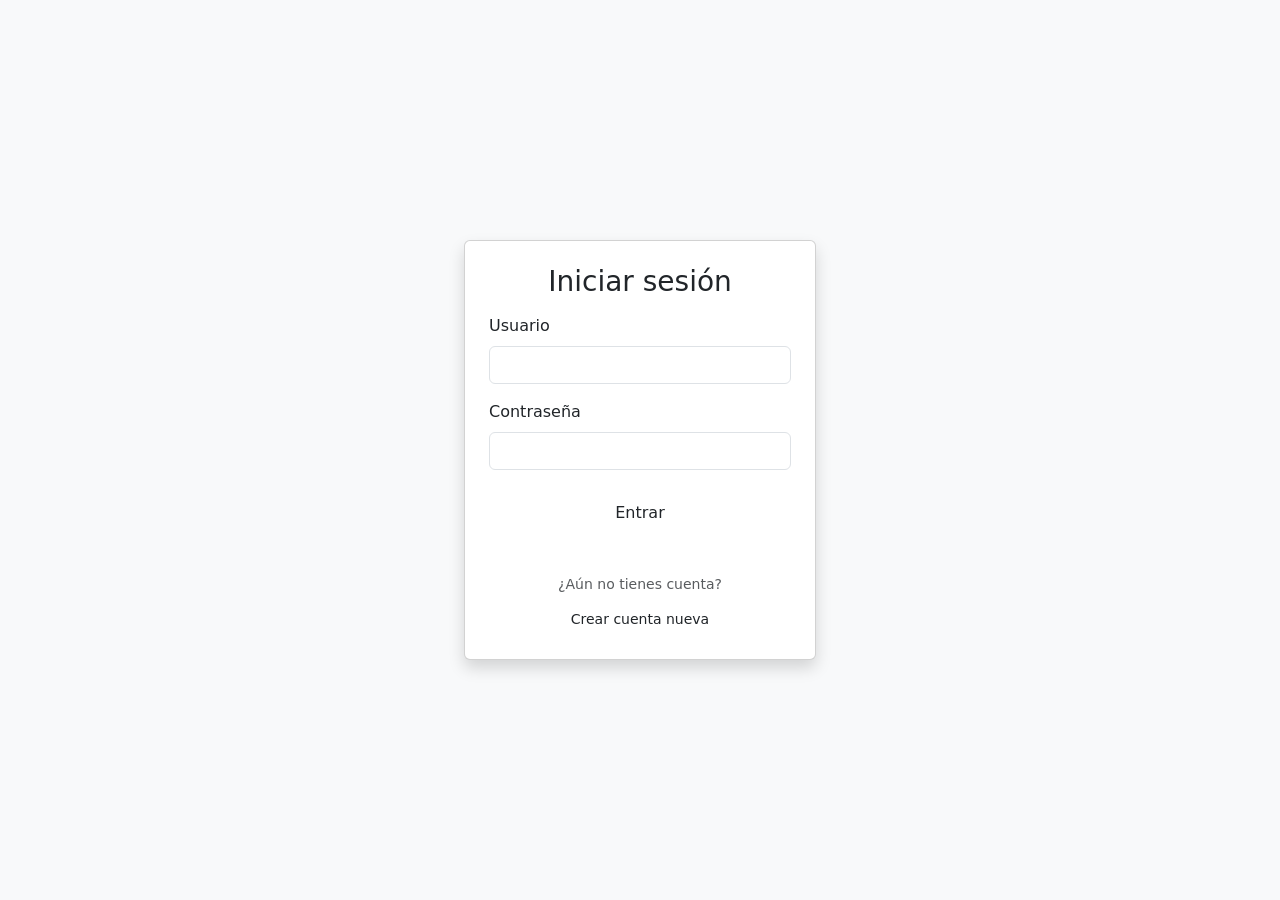
==== public/index.html @ 2edcf1a7 "Proyecto de fin de grado" ====
<!DOCTYPE html>
<html lang="es">
<head>
  <meta charset="UTF-8" />
  <meta name="viewport" content="width=device-width, initial-scale=1.0" />
  <title>Adopta 🐾 | Encuentra tu compañero ideal</title>
  <link href="https://cdn.jsdelivr.net/npm/bootstrap@5.3.2/dist/css/bootstrap.min.css" rel="stylesheet" />
  <link href="https://cdn.jsdelivr.net/npm/bootstrap-icons@1.11.1/font/bootstrap-icons.css" rel="stylesheet" />
  <link rel="stylesheet" href="/adopciones/assets/estilos.css" />
  <link href="https://fonts.googleapis.com/css2?family=Poppins:wght@400;500;600&display=swap" rel="stylesheet" />
</head>

<body>
  <nav class="navbar-adopciones">
    <a class="navbar-brand" href="#">
      <img src="/adopciones/assets/logo.png" alt="Logo" />
      <span>Adopta</span>
    </a>
    <div class="nav-icons">
      <div class="nav-icon-wrapper"
           onclick="window.location.href='favoritos.html'" title="Favoritos">
        <i class="bi bi-heart-fill nav-item-icon"></i>
      </div>
      <div class="nav-icon-wrapper"
           onclick="window.location.href='mensajes.html'" title="Buzón">
        <i class="bi bi-envelope-fill nav-item-icon"></i>
        <span class="badge-mensajes d-none" id="badgeMensajes"></span>
      </div>
      <span id="nombreUsuario" class="navbar-usuario"
            onclick="window.location.href='perfil.html'" title="Ver mi perfil">Usuario</span>
      <button class="btn btn-publicar"
              onclick="window.open('publicar.html','_blank')">+ Publicar</button>
    </div>
  </nav>

  <main class="container my-5">

    <!-- BUSCADOR -->
    <section class="buscador-section text-center mb-5">
      <h3 class="titulo-principal mb-4">Encuentra tu compañero ideal 🐶💙</h3>

      <div class="row justify-content-center g-3 mb-3">
        <div class="col-sm-12 col-md-7">
          <div class="input-group">
            <input type="text" id="inputBusqueda" class="form-control"
                   placeholder="Buscar por nombre, raza, descripción...">
            <button class="btn btn-principal" id="btnBuscar">
              <i class="bi bi-search"></i> Buscar
            </button>
          </div>
        </div>
      </div>

      <div class="row justify-content-center g-2 filtros-container mb-2">
        <div class="col-10 col-md-2">
          <select class="form-select" id="filtroEspecie" autocomplete="off">
            <option value="">Especie</option>
            <option>Perro</option><option>Gato</option>
            <option>Ave</option><option>Reptil</option>
          </select>
        </div>
        <div class="col-10 col-md-2">
          <select class="form-select" id="filtroSexo" autocomplete="off">
            <option value="">Sexo</option>
            <option>Macho</option><option>Hembra</option>
          </select>
        </div>
        <div class="col-10 col-md-2">
          <select class="form-select" id="filtroEstado" autocomplete="off">
            <option value="">Estado</option>
            <option>En adopción</option>
            <option>Perdido</option>
            <option>Abandonado</option>
          </select>
        </div>
      </div>

      <div class="row justify-content-center g-2 filtros-container mb-3">
        <div class="col-10 col-md-3">
          <select class="form-select" id="filtroComunidad" autocomplete="off">
            <option value="">Comunidad Autónoma</option>
            <option>Andalucía</option><option>Aragón</option><option>Asturias</option>
            <option>Baleares</option><option>Canarias</option><option>Cantabria</option>
            <option>Castilla-La Mancha</option><option>Castilla y León</option>
            <option>Cataluña</option><option>Ceuta</option>
            <option>Comunidad de Madrid</option><option>Comunidad Foral de Navarra</option>
            <option>Comunidad Valenciana</option><option>Extremadura</option>
            <option>Galicia</option><option>La Rioja</option>
            <option>Melilla</option><option>País Vasco</option>
            <option>Región de Murcia</option>
          </select>
        </div>
        <div class="col-10 col-md-3">
          <select class="form-select" id="filtroProvincia" disabled autocomplete="off">
            <option value="">Provincia</option>
          </select>
        </div>
        <div class="col-10 col-md-3">
          <select class="form-select" id="filtroMunicipio" disabled autocomplete="off">
            <option value="">Municipio</option>
          </select>
        </div>
        <div class="col-10 col-md-1 d-grid">
          <button class="btn btn-outline-primary" id="btnFiltrar">Filtrar</button>
        </div>
      </div>
    </section>

    <!-- CARRUSEL ÚLTIMOS PERDIDOS -->
    <section class="carrusel-section">
      <h4 class="carrusel-titulo">
        <i class="bi bi-exclamation-triangle-fill me-2"></i>Últimos perdidos
      </h4>
      <div class="carrusel-outer">
        <div class="carrusel-track" id="carruselTrack"></div>
      </div>
      <div class="carrusel-dots" id="carruselDots"></div>
    </section>

    <!-- PUBLICACIONES -->
    <section class="publicaciones-section mt-4">
      <h4 class="titulo-principal mb-4 text-center">🐾 Recomendaciones de adopción</h4>
      <div class="row g-4" id="contenedorPublicaciones">
        <p class="text-center text-muted">Cargando publicaciones...</p>
      </div>
    </section>

  </main>

  <script src="https://cdn.jsdelivr.net/npm/bootstrap@5.3.2/dist/js/bootstrap.bundle.min.js"></script>
  <script>
    // ============================================================
    // DATOS MAPA
    // ============================================================
    const datosMapa = {
      "Andalucía": {
        "Almería":  ["Almería","Adra","Berja","El Ejido","Huércal-Overa","Níjar","Roquetas de Mar","Vera"],
        "Cádiz":    ["Cádiz","Algeciras","Chiclana de la Frontera","El Puerto de Santa María","Jerez de la Frontera","La Línea de la Concepción","Rota","San Fernando","Sanlúcar de Barrameda"],
        "Córdoba":  ["Córdoba","Baena","Cabra","Lucena","Montilla","Palma del Río","Peñarroya-Pueblonuevo","Pozoblanco","Puente Genil"],
        "Granada":  ["Granada","Almuñécar","Baza","Guadix","Loja","Maracena","Motril","Santa Fe"],
        "Huelva":   ["Huelva","Almonte","Ayamonte","Isla Cristina","Lepe","Moguer","Nerva","Punta Umbría"],
        "Jaén":     ["Jaén","Alcalá la Real","Andújar","Baeza","Linares","Martos","Úbeda","Villacarrillo"],
        "Málaga":   ["Málaga","Antequera","Benalmádena","Estepona","Fuengirola","Marbella","Mijas","Nerja","Ronda","Torremolinos","Vélez-Málaga"],
        "Sevilla":  ["Sevilla","Alcalá de Guadaíra","Carmona","Dos Hermanas","Écija","Lebrija","Morón de la Frontera","Osuna","Utrera","Umbrete","Camas","Tomares","Bormujos","Mairena del Aljarafe"]
      },
      "Aragón":     { "Huesca":["Huesca","Barbastro","Jaca","Monzón","Sabiñánigo","Fraga"],"Teruel":["Teruel","Alcañiz","Andorra","Utrillas","Calamocha"],"Zaragoza":["Zaragoza","Calatayud","Ejea de los Caballeros","Tarazona","Utebo","Cuarte de Huerva"] },
      "Asturias":   { "Asturias":["Oviedo","Gijón","Avilés","Mieres","Langreo","Siero","Castrillón","Corvera de Asturias"] },
      "Baleares":   { "Baleares":["Palma","Ibiza","Manacor","Mahón","Calvià","Llucmajor","Marratxí","Sant Antoni de Portmany"] },
      "Canarias":   { "Las Palmas":["Las Palmas de Gran Canaria","Arrecife","Puerto del Rosario","Telde","Santa Lucía de Tirajana","San Bartolomé de Tirajana"],"Santa Cruz de Tenerife":["Santa Cruz de Tenerife","San Cristóbal de La Laguna","Arona","Adeje","Puerto de la Cruz","La Orotava","Granadilla de Abona"] },
      "Cantabria":  { "Cantabria":["Santander","Torrelavega","Camargo","Castro-Urdiales","Piélagos","El Astillero","Medio Cudeyo"] },
      "Castilla-La Mancha": { "Albacete":["Albacete","Hellín","Almansa","Villarrobledo","La Roda","Caudete"],"Ciudad Real":["Ciudad Real","Alcázar de San Juan","Puertollano","Tomelloso","Valdepeñas","Manzanares"],"Cuenca":["Cuenca","Tarancón","Motilla del Palancar","San Clemente"],"Guadalajara":["Guadalajara","Azuqueca de Henares","Cabanillas del Campo","Alovera"],"Toledo":["Toledo","Talavera de la Reina","Illescas","Consuegra","Ocaña","Seseña"] },
      "Castilla y León": { "Ávila":["Ávila","Arenas de San Pedro","El Barco de Ávila","Arévalo"],"Burgos":["Burgos","Miranda de Ebro","Aranda de Duero","Medina de Pomar"],"León":["León","Ponferrada","San Andrés del Rabanedo","Astorga","La Bañeza"],"Palencia":["Palencia","Aguilar de Campoo","Guardo","Venta de Baños"],"Salamanca":["Salamanca","Béjar","Ciudad Rodrigo","Santa Marta de Tormes"],"Segovia":["Segovia","Cuéllar","El Espinar","San Ildefonso"],"Soria":["Soria","Almazán","El Burgo de Osma","Ágreda"],"Valladolid":["Valladolid","Medina del Campo","Laguna de Duero","Arroyo de la Encomienda"],"Zamora":["Zamora","Benavente","Toro","Puebla de Sanabria"] },
      "Cataluña":   { "Barcelona":["Barcelona","Hospitalet de Llobregat","Badalona","Terrassa","Sabadell","Mataró","Santa Coloma de Gramenet","Cornellà de Llobregat","Sant Boi de Llobregat","Rubí"],"Girona":["Girona","Blanes","Lloret de Mar","Figueres","Olot","Salt"],"Lleida":["Lleida","Balaguer","Cervera","Mollerussa","Tàrrega"],"Tarragona":["Tarragona","Reus","Tortosa","El Vendrell","Cambrils","Salou"] },
      "Ceuta":      { "Ceuta":["Ceuta"] },
      "Comunidad de Madrid": { "Madrid":["Madrid","Móstoles","Alcalá de Henares","Fuenlabrada","Leganés","Getafe","Alcorcón","Torrejón de Ardoz","Parla","Alcobendas","Las Rozas","Pozuelo de Alarcón","Majadahonda","Rivas-Vaciamadrid","Collado Villalba"] },
      "Comunidad Foral de Navarra": { "Navarra":["Pamplona","Tudela","Barañáin","Burlada","Estella","Sarriguren","Zizur Mayor"] },
      "Comunidad Valenciana": { "Alicante":["Alicante","Benidorm","Elche","Torrevieja","Orihuela","Villena","Alcoy","Petrer","San Vicente del Raspeig"],"Castellón":["Castellón de la Plana","Benicàssim","Burriana","Vinaròs","Vila-real","Peñíscola"],"Valencia":["Valencia","Torrent","Gandia","Paterna","Sagunto","Alzira","Mislata","Burjassot","Xirivella"] },
      "Extremadura": { "Badajoz":["Badajoz","Mérida","Don Benito","Almendralejo","Villanueva de la Serena","Zafra"],"Cáceres":["Cáceres","Plasencia","Navalmoral de la Mata","Miajadas","Trujillo"] },
      "Galicia":    { "A Coruña":["A Coruña","Santiago de Compostela","Ferrol","Lugo","Ourense","Pontevedra","Vigo"],"Lugo":["Lugo","Monforte de Lemos","Vilalba","Sarria","Chantada"],"Ourense":["Ourense","Verín","O Barco de Valdeorras","Xinzo de Limia"],"Pontevedra":["Vigo","Pontevedra","Vilagarcía de Arousa","Redondela","Cangas","Marín","A Estrada"] },
      "La Rioja":   { "La Rioja":["Logroño","Calahorra","Arnedo","Haro","Nájera","Alfaro"] },
      "Melilla":    { "Melilla":["Melilla"] },
      "País Vasco": { "Álava":["Vitoria-Gasteiz","Amurrio","Llodio","Salvatierra"],"Gipuzkoa":["San Sebastián","Irun","Errenteria","Zarautz","Eibar","Arrasate"],"Bizkaia":["Bilbao","Barakaldo","Getxo","Basauri","Leioa","Santurtzi","Portugalete"] },
      "Región de Murcia": { "Murcia":["Murcia","Cartagena","Lorca","Molina de Segura","Alcantarilla","Mazarrón","San Javier","Torre-Pacheco","Yecla"] }
    };

    // ── Limpiar filtros al cargar ──
    window.addEventListener("load", () => {
      document.getElementById("filtroEspecie").value   = "";
      document.getElementById("filtroSexo").value      = "";
      document.getElementById("filtroEstado").value    = "";
      document.getElementById("filtroComunidad").value = "";
      document.getElementById("filtroProvincia").innerHTML = '<option value="">Provincia</option>';
      document.getElementById("filtroProvincia").disabled  = true;
      document.getElementById("filtroMunicipio").innerHTML = '<option value="">Municipio</option>';
      document.getElementById("filtroMunicipio").disabled  = true;
    });

    // ── Cascada filtros ──
    const filtroComunidad = document.getElementById("filtroComunidad");
    const filtroProvincia = document.getElementById("filtroProvincia");
    const filtroMunicipio = document.getElementById("filtroMunicipio");

    filtroComunidad.addEventListener("change", () => {
      const com = filtroComunidad.value;
      filtroProvincia.innerHTML = '<option value="">Provincia</option>';
      filtroMunicipio.innerHTML = '<option value="">Municipio</option>';
      filtroProvincia.disabled = !com;
      filtroMunicipio.disabled = true;
      if (com) Object.keys(datosMapa[com] || {}).forEach(p => {
        const o = document.createElement("option"); o.value = p; o.textContent = p;
        filtroProvincia.appendChild(o);
      });
    });

    filtroProvincia.addEventListener("change", () => {
      const com = filtroComunidad.value, prov = filtroProvincia.value;
      filtroMunicipio.innerHTML = '<option value="">Municipio</option>';
      filtroMunicipio.disabled = !prov;
      if (prov) (datosMapa[com]?.[prov] || []).forEach(m => {
        const o = document.createElement("option"); o.value = m; o.textContent = m;
        filtroMunicipio.appendChild(o);
      });
    });

    // ── Utilidades ──
    function formatFecha(f) {
      if (!f) return "";
      const partes = String(f).slice(0, 10).split("-");
      if (partes.length !== 3) return f;
      const [y, mes, d] = partes;
      return `${d}/${mes}/${y.slice(2)}`;
    }

    function badgeColor(e) {
      if (e === "En adopción") return "bg-success";
      if (e === "Perdido")     return "bg-warning text-dark";
      if (e === "Abandonado")  return "bg-danger";
      if (e === "Adoptado")    return "bg-info text-dark";
      return "bg-secondary";
    }

    // ── Cargar usuario ──
    async function cargarUsuario() {
      try {
        const res  = await fetch("/adopciones/php/index.php");
        if (!res.ok) throw new Error();
        const data = await res.json();
        document.getElementById("nombreUsuario").textContent = data.usuario;
      } catch {
        window.location.href = "login.html";
      }
    }

    // ── Badge mensajes no leídos ──
    async function cargarBadgeMensajes() {
      try {
        const res   = await fetch("/adopciones/php/contarMensajesNoLeidos.php");
        const data  = await res.json();
        const badge = document.getElementById("badgeMensajes");
        if (badge && data.noLeidos > 0) {
          badge.textContent = data.noLeidos > 9 ? "9+" : data.noLeidos;
          badge.classList.remove("d-none");
        } else if (badge) {
          badge.classList.add("d-none");
        }
      } catch { /* silencioso */ }
    }

    // ── Obtener mascotas ──
    async function obtenerMascotas(params = {}) {
      Object.keys(params).forEach(k => { if (!params[k]) delete params[k]; });
      const qs  = new URLSearchParams(params).toString();
      const url = `/adopciones/php/obtenerMascotas.php${qs ? "?" + qs : ""}`;
      try {
        const res      = await fetch(url);
        const mascotas = await res.json();
        if (Array.isArray(mascotas)) mostrarMascotas(mascotas);
        else mostrarError("Error al cargar las publicaciones.");
      } catch {
        mostrarError("No se pudo conectar con el servidor.");
      }
    }

    // ── Dibujar tarjetas ──
    function mostrarMascotas(lista) {
      const cont = document.getElementById("contenedorPublicaciones");
      cont.innerHTML = "";

      if (!lista.length) {
        cont.innerHTML = "<p class='text-center text-muted col-12'>No se encontraron resultados 😿</p>";
        return;
      }

      lista.forEach(m => {
        const nombre  = m.nombreMascota || "Sin nombre";
        const edad    = m.edadMascota ? `${m.edadMascota} año${m.edadMascota == 1 ? "" : "s"}` : "";
        const estado  = m.estadoAdopcionMascota || "";
        const fecha   = formatFecha(m.fechaPublicacionMascota);
        const inicial = (m.nombrePublicador || '?')[0].toUpperCase();

        const avatarPublicador = m.idUsuarioFK1
          ? `<img src="/adopciones/php/verFotoPerfil.php?id=${m.idUsuarioFK1}"
                  onerror="this.outerHTML='<span class=\\'avatar-inicial\\'>${inicial}</span>'"
                  alt="${m.nombrePublicador || ''}" />`
          : `<span class="avatar-inicial">${inicial}</span>`;

        cont.insertAdjacentHTML("beforeend", `
          <div class="col-6 col-md-4 col-lg-3 mascota-card">
            <div class="card border-0 shadow-sm h-100"
                 onclick="window.location.href='mascota.html?id=${m.idMascota}'"
                 style="cursor:pointer;">
              <div class="img-wrapper">
                <img src="/adopciones/php/verImagen.php?id=${m.idMascota}"
                     alt="${nombre}"
                     onerror="this.src='/adopciones/assets/no-imagen.png'">
                ${m.adoptado == 1 ? '<div class="overlay-adoptado"><span>Adoptado</span></div>' : ""}
              </div>
              <div class="card-body d-flex flex-column">
                <h5 class="card-title mb-1">${nombre}</h5>
                <p class="card-text text-muted mb-1 small">
                  ${m.especieMascota || ""} • ${m.sexoMascota || ""} • ${edad}
                </p>
                <p class="text-muted small mb-1">
                  <i class="bi bi-geo-alt-fill text-danger"></i> ${m.lugarMascota || ""}
                </p>
                <p class="text-muted small mb-1">
                  <i class="bi bi-calendar3"></i> ${fecha}
                </p>
                <div class="pub-autor mb-2">
                  ${avatarPublicador}
                  <span>${m.nombrePublicador || ""}</span>
                </div>
                <div class="mt-auto">
                  <span class="badge ${badgeColor(estado)} badge-estado">${estado}</span>
                </div>
              </div>
            </div>
          </div>`);
      });
    }

    function mostrarError(msg) {
      document.getElementById("contenedorPublicaciones").innerHTML =
        `<p class='text-center text-danger col-12'>${msg}</p>`;
    }

    // ── Filtros ──
    function aplicarFiltros() {
      obtenerMascotas({
        busqueda:  document.getElementById("inputBusqueda").value.trim(),
        especie:   document.getElementById("filtroEspecie").value,
        sexo:      document.getElementById("filtroSexo").value,
        estado:    document.getElementById("filtroEstado").value,
        comunidad: filtroComunidad.value,
        provincia: filtroProvincia.value,
        municipio: filtroMunicipio.value
      });
    }

    document.getElementById("btnBuscar").addEventListener("click", aplicarFiltros);
    document.getElementById("btnFiltrar").addEventListener("click", aplicarFiltros);
    document.getElementById("inputBusqueda").addEventListener("keydown", e => {
      if (e.key === "Enter") aplicarFiltros();
    });

    // ============================================================
    // CARRUSEL ÚLTIMOS PERDIDOS
    // ============================================================
    let carruselDatos     = [];
    let carruselPagina    = 0;
    let carruselIntervalo = null;
    const POR_PAGINA      = 3;

    async function cargarPerdidos() {
      try {
        const res   = await fetch("/adopciones/php/obtenerMascotas.php?estado=Perdido");
        const lista = await res.json();
        if (!Array.isArray(lista) || !lista.length) return;
        carruselDatos = lista;
        construirDots();
        mostrarGrupo(0, false);
        carruselIntervalo = setInterval(avanzarCarrusel, 10000);
      } catch { /* silencioso */ }
    }

    function construirDots() {
      const cont   = document.getElementById("carruselDots");
      const grupos = Math.ceil(carruselDatos.length / POR_PAGINA);
      cont.innerHTML = "";
      for (let i = 0; i < grupos; i++) {
        const dot = document.createElement("div");
        dot.className = "carrusel-dot" + (i === 0 ? " activo" : "");
        dot.addEventListener("click", () => {
          clearInterval(carruselIntervalo);
          mostrarGrupo(i, true);
          carruselIntervalo = setInterval(avanzarCarrusel, 10000);
        });
        cont.appendChild(dot);
      }
    }

    function actualizarDots(pagina) {
      document.querySelectorAll(".carrusel-dot").forEach((d, i) => {
        d.classList.toggle("activo", i === pagina);
      });
    }

    function avanzarCarrusel() {
      const grupos    = Math.ceil(carruselDatos.length / POR_PAGINA);
      const siguiente = (carruselPagina + 1) % grupos;
      mostrarGrupo(siguiente, true);
    }

    function mostrarGrupo(pagina, animar) {
      const track  = document.getElementById("carruselTrack");
      const inicio = pagina * POR_PAGINA;
      const grupo  = carruselDatos.slice(inicio, inicio + POR_PAGINA);

      function renderizar() {
        track.innerHTML = "";
        track.classList.remove("animar-entrar", "animar-salir");

        grupo.forEach(m => {
          const nombre  = m.nombreMascota || "Sin nombre";
          const edad    = m.edadMascota ? `${m.edadMascota} año${m.edadMascota == 1 ? "" : "s"}` : "";
          const sub     = [m.especieMascota, m.sexoMascota, edad].filter(Boolean).join(" • ");
          const fecha   = formatFecha(m.fechaPublicacionMascota);
          const inicial = (m.nombrePublicador || "?")[0].toUpperCase();

          const avatarHtml = m.idUsuarioFK1
            ? `<img src="/adopciones/php/verFotoPerfil.php?id=${m.idUsuarioFK1}"
                    onerror="this.outerHTML='<span class=\\'avatar-inicial\\'>${inicial}</span>'"
                    alt="${m.nombrePublicador || ''}" />`
            : `<span class="avatar-inicial">${inicial}</span>`;

          const card = document.createElement("div");
          card.className = "carrusel-card";
          card.onclick   = () => window.location.href = `mascota.html?id=${m.idMascota}`;
          card.innerHTML = `
            <img src="/adopciones/php/verImagen.php?id=${m.idMascota}"
                 alt="${nombre}"
                 onerror="this.src='/adopciones/assets/no-imagen.png'" />
            <div class="carrusel-card-body">
              <div class="carrusel-card-nombre">${nombre}</div>
              <div class="carrusel-card-sub">${sub}</div>
              <div class="carrusel-card-lugar">
                <i class="bi bi-geo-alt-fill text-danger"></i> ${m.lugarMascota || ""}
              </div>
              <div class="carrusel-card-fecha">
                <i class="bi bi-calendar3"></i> ${fecha}
              </div>
              <div class="carrusel-card-autor">
                ${avatarHtml}
                <span>${m.nombrePublicador || ""}</span>
              </div>
              <span class="badge bg-warning text-dark badge-estado">Perdido</span>
            </div>`;
          track.appendChild(card);
        });

        if (animar) {
          void track.offsetWidth;
          track.classList.add("animar-entrar");
        }

        carruselPagina = pagina;
        actualizarDots(pagina);
      }

      if (animar && track.children.length > 0) {
        track.classList.add("animar-salir");
        setTimeout(renderizar, 600);
      } else {
        renderizar();
      }
    }

    // ── Inicio ──
    cargarUsuario();
    obtenerMascotas();
    cargarBadgeMensajes();
    cargarPerdidos();
  </script>
<!-- FOOTER -->
<footer class="footer-adopciones">
  <div class="container">
    <div class="row g-4 pb-3">

      <!-- Marca -->
      <div class="col-12 col-md-4">
        <div class="footer-brand">
          <img src="/adopciones/assets/logo.png" alt="Logo"
               style="width:28px;height:28px;object-fit:contain;filter:brightness(10);" />
          Adopta
        </div>
        <p class="footer-desc">
          Conectamos animales que necesitan un hogar con personas dispuestas a dárselo.
          Juntos hacemos un mundo mejor 🐾
        </p>
      </div>

      <!-- Navegación -->
      <div class="col-6 col-md-2">
        <div class="footer-titulo">Navegación</div>
        <a href="/adopciones/public/index.html">Inicio</a>
        <a href="/adopciones/public/publicar.html" target="_blank">Publicar animal</a>
        <a href="/adopciones/public/favoritos.html">Mis favoritos</a>
        <a href="/adopciones/public/mensajes.html">Mensajes</a>
      </div>

      <!-- Mi cuenta -->
      <div class="col-6 col-md-2">
        <div class="footer-titulo">Mi cuenta</div>
        <a href="/adopciones/public/perfil.html">Mi perfil</a>
        <a href="/adopciones/public/publicaciones.html">Mis publicaciones</a>
      </div>

      <!-- Info -->
      <div class="col-12 col-md-4">
        <div class="footer-titulo">¿Encontraste un animal?</div>
        <p class="footer-info-text">
          Si has encontrado un animal perdido o abandonado, comprueba si lleva chip
          consultando con un veterinario o la policía local antes de publicarlo.
          Tu ayuda puede cambiar su vida. 💙
        </p>
      </div>

    </div>
  </div>

  <div class="footer-bottom">
    © 2026 Adopta — Proyecto Integrado · Desarrollo de Aplicaciones Web
  </div>
</footer>
</body>
</html>
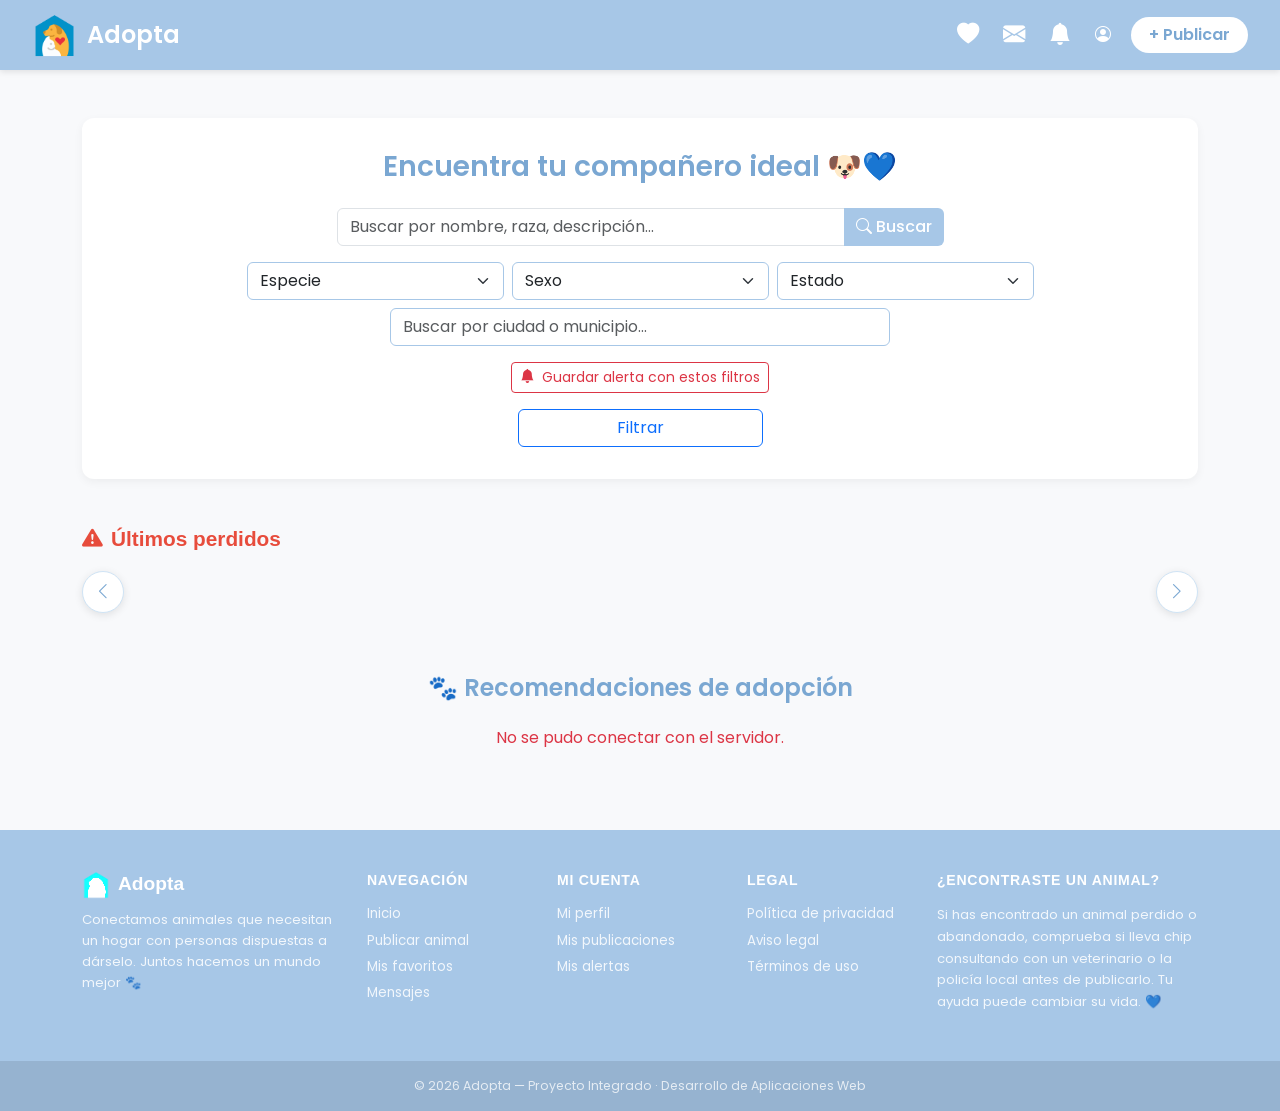
==== commit 02a58c68: "fix: reestructurar public/ para producción + rutas relativas + .gitignore" ====
--- a/public/index.html
+++ b/public/index.html
@@ -6,32 +6,138 @@
   <title>Adopta 🐾 | Encuentra tu compañero ideal</title>
   <link href="https://cdn.jsdelivr.net/npm/bootstrap@5.3.2/dist/css/bootstrap.min.css" rel="stylesheet" />
   <link href="https://cdn.jsdelivr.net/npm/bootstrap-icons@1.11.1/font/bootstrap-icons.css" rel="stylesheet" />
-  <link rel="stylesheet" href="/adopciones/assets/estilos.css" />
+  <link rel="stylesheet" href="assets/estilos.css" />
   <link href="https://fonts.googleapis.com/css2?family=Poppins:wght@400;500;600&display=swap" rel="stylesheet" />
+  <style>
+    .filtro-ubicacion-wrapper { position: relative; max-width: 500px; margin: 0 auto; }
+    .sugerencias-filtro {
+      position: absolute;
+      top: 100%; left: 0; right: 0;
+      background: #fff;
+      border: 1px solid #d0e4f5;
+      border-top: none;
+      border-radius: 0 0 10px 10px;
+      max-height: 220px;
+      overflow-y: auto;
+      z-index: 500;
+      box-shadow: 0 4px 12px rgba(0,0,0,0.08);
+      display: none;
+      text-align: left;
+    }
+    .sugerencia-filtro-item {
+      padding: 0.6rem 0.9rem;
+      cursor: pointer;
+      font-size: 0.86rem;
+      border-bottom: 1px solid #f0f4f8;
+    }
+    .sugerencia-filtro-item:hover { background: #eef5fc; }
+    .radio-control {
+      max-width: 500px;
+      margin: 1rem auto 0;
+      display: none;
+    }
+    .radio-control.activo { display: block; }
+    .radio-valor {
+      text-align: center;
+      font-weight: 600;
+      color: var(--color-principal-oscuro);
+      margin-bottom: 0.4rem;
+      font-size: 0.92rem;
+    }
+    .ubicacion-filtro-chip {
+      display: none;
+      align-items: center;
+      gap: 0.5rem;
+      background: #eef5fc;
+      color: var(--color-principal-oscuro);
+      border-radius: 20px;
+      padding: 0.4rem 1rem;
+      font-size: 0.85rem;
+      max-width: fit-content;
+      margin: 0.6rem auto 0;
+    }
+    .ubicacion-filtro-chip i.bi-x-circle-fill { cursor: pointer; }
+    .noti-item {
+      padding: 0.8rem 1rem;
+      border-bottom: 1px solid #f0f4f8;
+      transition: background 0.15s;
+    }
+    .noti-item:hover { background: #f8f9fb; }
+    .noti-nueva { background: #eef5fc; }
+    .carrusel-contenedor {
+      display: flex;
+      align-items: center;
+      gap: 0.5rem;
+    }
+    .carrusel-outer { flex: 1; overflow: hidden; border-radius: 14px; position: relative; }
+    .carrusel-flecha {
+      background: #fff;
+      border: 1px solid #d0e4f5;
+      border-radius: 50%;
+      width: 42px;
+      height: 42px;
+      min-width: 42px;
+      display: flex;
+      align-items: center;
+      justify-content: center;
+      font-size: 1.1rem;
+      color: var(--color-principal-oscuro);
+      cursor: pointer;
+      box-shadow: 0 2px 8px rgba(0,0,0,0.10);
+      transition: background 0.2s, transform 0.15s;
+      flex-shrink: 0;
+    }
+    .carrusel-flecha:hover {
+      background: var(--color-principal);
+      color: #fff;
+      transform: scale(1.08);
+    }
+  </style>
 </head>
 
 <body>
   <nav class="navbar-adopciones">
     <a class="navbar-brand" href="#">
-      <img src="/adopciones/assets/logo.png" alt="Logo" />
+      <img src="assets/logo.png" alt="Logo" />
       <span>Adopta</span>
     </a>
     <div class="nav-icons">
       <div class="nav-icon-wrapper"
-           onclick="window.location.href='favoritos.html'" title="Favoritos">
+           onclick="accionProtegida('favoritos.html')" title="Favoritos">
         <i class="bi bi-heart-fill nav-item-icon"></i>
       </div>
       <div class="nav-icon-wrapper"
-           onclick="window.location.href='mensajes.html'" title="Buzón">
+           onclick="accionProtegida('mensajes.html')" title="Buzón">
         <i class="bi bi-envelope-fill nav-item-icon"></i>
         <span class="badge-mensajes d-none" id="badgeMensajes"></span>
       </div>
+      <div class="nav-icon-wrapper" onclick="toggleNotificaciones()" title="Alertas y notificaciones">
+        <i class="bi bi-bell-fill nav-item-icon"></i>
+        <span class="badge-mensajes d-none" id="badgeNotificaciones"></span>
+      </div>
       <span id="nombreUsuario" class="navbar-usuario"
-            onclick="window.location.href='perfil.html'" title="Ver mi perfil">Usuario</span>
-      <button class="btn btn-publicar"
-              onclick="window.open('publicar.html','_blank')">+ Publicar</button>
+            onclick="accionProtegida('perfil.html')" title="Ver mi perfil">
+        <i class="bi bi-person-circle"></i>
+      </span>
+      <button class="btn btn-publicar" onclick="intentarPublicar()">+ Publicar</button>
     </div>
   </nav>
+
+  <!-- Panel notificaciones -->
+  <div id="panelNotificaciones" class="d-none"
+       style="position:fixed;top:70px;right:16px;width:340px;max-height:420px;
+              background:#fff;border-radius:14px;box-shadow:0 8px 30px rgba(0,0,0,0.15);
+              overflow:hidden;z-index:1000;border:1px solid #e5ecf4;">
+    <div style="padding:0.9rem 1rem;border-bottom:1px solid #e5ecf4;
+                display:flex;justify-content:space-between;align-items:center;">
+      <span style="font-weight:700;font-size:0.95rem;color:var(--color-principal-oscuro);">
+        🔔 Notificaciones
+      </span>
+      <i class="bi bi-x-lg" style="cursor:pointer;color:#aaa;"
+         onclick="toggleNotificaciones()"></i>
+    </div>
+    <div id="listaNotificaciones" style="overflow-y:auto;max-height:340px;"></div>
+  </div>
 
   <main class="container my-5">
 
@@ -52,20 +158,20 @@
       </div>
 
       <div class="row justify-content-center g-2 filtros-container mb-2">
-        <div class="col-10 col-md-2">
+        <div class="col-10 col-md-3">
           <select class="form-select" id="filtroEspecie" autocomplete="off">
             <option value="">Especie</option>
             <option>Perro</option><option>Gato</option>
             <option>Ave</option><option>Reptil</option>
           </select>
         </div>
-        <div class="col-10 col-md-2">
+        <div class="col-10 col-md-3">
           <select class="form-select" id="filtroSexo" autocomplete="off">
             <option value="">Sexo</option>
             <option>Macho</option><option>Hembra</option>
           </select>
         </div>
-        <div class="col-10 col-md-2">
+        <div class="col-10 col-md-3">
           <select class="form-select" id="filtroEstado" autocomplete="off">
             <option value="">Estado</option>
             <option>En adopción</option>
@@ -75,32 +181,33 @@
         </div>
       </div>
 
+      <!-- FILTRO UBICACIÓN -->
       <div class="row justify-content-center g-2 filtros-container mb-3">
-        <div class="col-10 col-md-3">
-          <select class="form-select" id="filtroComunidad" autocomplete="off">
-            <option value="">Comunidad Autónoma</option>
-            <option>Andalucía</option><option>Aragón</option><option>Asturias</option>
-            <option>Baleares</option><option>Canarias</option><option>Cantabria</option>
-            <option>Castilla-La Mancha</option><option>Castilla y León</option>
-            <option>Cataluña</option><option>Ceuta</option>
-            <option>Comunidad de Madrid</option><option>Comunidad Foral de Navarra</option>
-            <option>Comunidad Valenciana</option><option>Extremadura</option>
-            <option>Galicia</option><option>La Rioja</option>
-            <option>Melilla</option><option>País Vasco</option>
-            <option>Región de Murcia</option>
-          </select>
+        <div class="col-12 col-md-8">
+          <div class="filtro-ubicacion-wrapper">
+            <input type="text" id="buscadorUbicacionFiltro" class="form-control"
+                   placeholder="Buscar por ciudad o municipio..." autocomplete="off">
+            <div class="sugerencias-filtro" id="sugerenciasUbicacionFiltro"></div>
+          </div>
+          <div class="ubicacion-filtro-chip" id="chipUbicacionFiltro">
+            <i class="bi bi-geo-alt-fill"></i>
+            <span id="textoChipUbicacion"></span>
+            <i class="bi bi-x-circle-fill" onclick="limpiarUbicacionFiltro()"></i>
+          </div>
+          <div class="radio-control" id="radioControl">
+            <div class="radio-valor">Radio de búsqueda: <span id="valorRadio">25</span> km</div>
+            <input type="range" class="form-range" id="sliderRadio" min="1" max="200" value="25">
+          </div>
+          <div class="text-center mt-3">
+            <button class="btn btn-sm btn-outline-danger" onclick="guardarAlerta()">
+              <i class="bi bi-bell-fill me-1"></i> Guardar alerta con estos filtros
+            </button>
+          </div>
         </div>
-        <div class="col-10 col-md-3">
-          <select class="form-select" id="filtroProvincia" disabled autocomplete="off">
-            <option value="">Provincia</option>
-          </select>
-        </div>
-        <div class="col-10 col-md-3">
-          <select class="form-select" id="filtroMunicipio" disabled autocomplete="off">
-            <option value="">Municipio</option>
-          </select>
-        </div>
-        <div class="col-10 col-md-1 d-grid">
+      </div>
+
+      <div class="row justify-content-center">
+        <div class="col-10 col-md-3 d-grid">
           <button class="btn btn-outline-primary" id="btnFiltrar">Filtrar</button>
         </div>
       </div>
@@ -111,8 +218,16 @@
       <h4 class="carrusel-titulo">
         <i class="bi bi-exclamation-triangle-fill me-2"></i>Últimos perdidos
       </h4>
-      <div class="carrusel-outer">
-        <div class="carrusel-track" id="carruselTrack"></div>
+      <div class="carrusel-contenedor">
+        <button class="carrusel-flecha" onclick="moverCarrusel(-1)">
+          <i class="bi bi-chevron-left"></i>
+        </button>
+        <div class="carrusel-outer">
+          <div class="carrusel-track" id="carruselTrack"></div>
+        </div>
+        <button class="carrusel-flecha" onclick="moverCarrusel(1)">
+          <i class="bi bi-chevron-right"></i>
+        </button>
       </div>
       <div class="carrusel-dots" id="carruselDots"></div>
     </section>
@@ -128,81 +243,48 @@
   </main>
 
   <script src="https://cdn.jsdelivr.net/npm/bootstrap@5.3.2/dist/js/bootstrap.bundle.min.js"></script>
+  <script src="assets/ubicacion-common.js"></script>
   <script>
-    // ============================================================
-    // DATOS MAPA
-    // ============================================================
-    const datosMapa = {
-      "Andalucía": {
-        "Almería":  ["Almería","Adra","Berja","El Ejido","Huércal-Overa","Níjar","Roquetas de Mar","Vera"],
-        "Cádiz":    ["Cádiz","Algeciras","Chiclana de la Frontera","El Puerto de Santa María","Jerez de la Frontera","La Línea de la Concepción","Rota","San Fernando","Sanlúcar de Barrameda"],
-        "Córdoba":  ["Córdoba","Baena","Cabra","Lucena","Montilla","Palma del Río","Peñarroya-Pueblonuevo","Pozoblanco","Puente Genil"],
-        "Granada":  ["Granada","Almuñécar","Baza","Guadix","Loja","Maracena","Motril","Santa Fe"],
-        "Huelva":   ["Huelva","Almonte","Ayamonte","Isla Cristina","Lepe","Moguer","Nerva","Punta Umbría"],
-        "Jaén":     ["Jaén","Alcalá la Real","Andújar","Baeza","Linares","Martos","Úbeda","Villacarrillo"],
-        "Málaga":   ["Málaga","Antequera","Benalmádena","Estepona","Fuengirola","Marbella","Mijas","Nerja","Ronda","Torremolinos","Vélez-Málaga"],
-        "Sevilla":  ["Sevilla","Alcalá de Guadaíra","Carmona","Dos Hermanas","Écija","Lebrija","Morón de la Frontera","Osuna","Utrera","Umbrete","Camas","Tomares","Bormujos","Mairena del Aljarafe"]
-      },
-      "Aragón":     { "Huesca":["Huesca","Barbastro","Jaca","Monzón","Sabiñánigo","Fraga"],"Teruel":["Teruel","Alcañiz","Andorra","Utrillas","Calamocha"],"Zaragoza":["Zaragoza","Calatayud","Ejea de los Caballeros","Tarazona","Utebo","Cuarte de Huerva"] },
-      "Asturias":   { "Asturias":["Oviedo","Gijón","Avilés","Mieres","Langreo","Siero","Castrillón","Corvera de Asturias"] },
-      "Baleares":   { "Baleares":["Palma","Ibiza","Manacor","Mahón","Calvià","Llucmajor","Marratxí","Sant Antoni de Portmany"] },
-      "Canarias":   { "Las Palmas":["Las Palmas de Gran Canaria","Arrecife","Puerto del Rosario","Telde","Santa Lucía de Tirajana","San Bartolomé de Tirajana"],"Santa Cruz de Tenerife":["Santa Cruz de Tenerife","San Cristóbal de La Laguna","Arona","Adeje","Puerto de la Cruz","La Orotava","Granadilla de Abona"] },
-      "Cantabria":  { "Cantabria":["Santander","Torrelavega","Camargo","Castro-Urdiales","Piélagos","El Astillero","Medio Cudeyo"] },
-      "Castilla-La Mancha": { "Albacete":["Albacete","Hellín","Almansa","Villarrobledo","La Roda","Caudete"],"Ciudad Real":["Ciudad Real","Alcázar de San Juan","Puertollano","Tomelloso","Valdepeñas","Manzanares"],"Cuenca":["Cuenca","Tarancón","Motilla del Palancar","San Clemente"],"Guadalajara":["Guadalajara","Azuqueca de Henares","Cabanillas del Campo","Alovera"],"Toledo":["Toledo","Talavera de la Reina","Illescas","Consuegra","Ocaña","Seseña"] },
-      "Castilla y León": { "Ávila":["Ávila","Arenas de San Pedro","El Barco de Ávila","Arévalo"],"Burgos":["Burgos","Miranda de Ebro","Aranda de Duero","Medina de Pomar"],"León":["León","Ponferrada","San Andrés del Rabanedo","Astorga","La Bañeza"],"Palencia":["Palencia","Aguilar de Campoo","Guardo","Venta de Baños"],"Salamanca":["Salamanca","Béjar","Ciudad Rodrigo","Santa Marta de Tormes"],"Segovia":["Segovia","Cuéllar","El Espinar","San Ildefonso"],"Soria":["Soria","Almazán","El Burgo de Osma","Ágreda"],"Valladolid":["Valladolid","Medina del Campo","Laguna de Duero","Arroyo de la Encomienda"],"Zamora":["Zamora","Benavente","Toro","Puebla de Sanabria"] },
-      "Cataluña":   { "Barcelona":["Barcelona","Hospitalet de Llobregat","Badalona","Terrassa","Sabadell","Mataró","Santa Coloma de Gramenet","Cornellà de Llobregat","Sant Boi de Llobregat","Rubí"],"Girona":["Girona","Blanes","Lloret de Mar","Figueres","Olot","Salt"],"Lleida":["Lleida","Balaguer","Cervera","Mollerussa","Tàrrega"],"Tarragona":["Tarragona","Reus","Tortosa","El Vendrell","Cambrils","Salou"] },
-      "Ceuta":      { "Ceuta":["Ceuta"] },
-      "Comunidad de Madrid": { "Madrid":["Madrid","Móstoles","Alcalá de Henares","Fuenlabrada","Leganés","Getafe","Alcorcón","Torrejón de Ardoz","Parla","Alcobendas","Las Rozas","Pozuelo de Alarcón","Majadahonda","Rivas-Vaciamadrid","Collado Villalba"] },
-      "Comunidad Foral de Navarra": { "Navarra":["Pamplona","Tudela","Barañáin","Burlada","Estella","Sarriguren","Zizur Mayor"] },
-      "Comunidad Valenciana": { "Alicante":["Alicante","Benidorm","Elche","Torrevieja","Orihuela","Villena","Alcoy","Petrer","San Vicente del Raspeig"],"Castellón":["Castellón de la Plana","Benicàssim","Burriana","Vinaròs","Vila-real","Peñíscola"],"Valencia":["Valencia","Torrent","Gandia","Paterna","Sagunto","Alzira","Mislata","Burjassot","Xirivella"] },
-      "Extremadura": { "Badajoz":["Badajoz","Mérida","Don Benito","Almendralejo","Villanueva de la Serena","Zafra"],"Cáceres":["Cáceres","Plasencia","Navalmoral de la Mata","Miajadas","Trujillo"] },
-      "Galicia":    { "A Coruña":["A Coruña","Santiago de Compostela","Ferrol","Lugo","Ourense","Pontevedra","Vigo"],"Lugo":["Lugo","Monforte de Lemos","Vilalba","Sarria","Chantada"],"Ourense":["Ourense","Verín","O Barco de Valdeorras","Xinzo de Limia"],"Pontevedra":["Vigo","Pontevedra","Vilagarcía de Arousa","Redondela","Cangas","Marín","A Estrada"] },
-      "La Rioja":   { "La Rioja":["Logroño","Calahorra","Arnedo","Haro","Nájera","Alfaro"] },
-      "Melilla":    { "Melilla":["Melilla"] },
-      "País Vasco": { "Álava":["Vitoria-Gasteiz","Amurrio","Llodio","Salvatierra"],"Gipuzkoa":["San Sebastián","Irun","Errenteria","Zarautz","Eibar","Arrasate"],"Bizkaia":["Bilbao","Barakaldo","Getxo","Basauri","Leioa","Santurtzi","Portugalete"] },
-      "Región de Murcia": { "Murcia":["Murcia","Cartagena","Lorca","Molina de Segura","Alcantarilla","Mazarrón","San Javier","Torre-Pacheco","Yecla"] }
-    };
-
-    // ── Limpiar filtros al cargar ──
-    window.addEventListener("load", () => {
-      document.getElementById("filtroEspecie").value   = "";
-      document.getElementById("filtroSexo").value      = "";
-      document.getElementById("filtroEstado").value    = "";
-      document.getElementById("filtroComunidad").value = "";
-      document.getElementById("filtroProvincia").innerHTML = '<option value="">Provincia</option>';
-      document.getElementById("filtroProvincia").disabled  = true;
-      document.getElementById("filtroMunicipio").innerHTML = '<option value="">Municipio</option>';
-      document.getElementById("filtroMunicipio").disabled  = true;
-    });
-
-    // ── Cascada filtros ──
-    const filtroComunidad = document.getElementById("filtroComunidad");
-    const filtroProvincia = document.getElementById("filtroProvincia");
-    const filtroMunicipio = document.getElementById("filtroMunicipio");
-
-    filtroComunidad.addEventListener("change", () => {
-      const com = filtroComunidad.value;
-      filtroProvincia.innerHTML = '<option value="">Provincia</option>';
-      filtroMunicipio.innerHTML = '<option value="">Municipio</option>';
-      filtroProvincia.disabled = !com;
-      filtroMunicipio.disabled = true;
-      if (com) Object.keys(datosMapa[com] || {}).forEach(p => {
-        const o = document.createElement("option"); o.value = p; o.textContent = p;
-        filtroProvincia.appendChild(o);
-      });
-    });
-
-    filtroProvincia.addEventListener("change", () => {
-      const com = filtroComunidad.value, prov = filtroProvincia.value;
-      filtroMunicipio.innerHTML = '<option value="">Municipio</option>';
-      filtroMunicipio.disabled = !prov;
-      if (prov) (datosMapa[com]?.[prov] || []).forEach(m => {
-        const o = document.createElement("option"); o.value = m; o.textContent = m;
-        filtroMunicipio.appendChild(o);
-      });
-    });
-
-    // ── Utilidades ──
+    let _logueado        = false;
+    let _latUsuario      = null;
+    let _lonUsuario      = null;
+    let filtroLat        = null;
+    let filtroLon        = null;
+    let panelNotiAbierto = false;
+    let timeoutBusquedaFiltro = null;
+
+    function accionProtegida(destino) {
+      if (!_logueado) {
+        window.location.href = "login.html";
+        return false;
+      }
+      if (destino) window.location.href = destino;
+      return true;
+    }
+
+    function intentarPublicar() {
+      if (!_logueado) {
+        window.location.href = "login.html";
+        return;
+      }
+      abrirPublicar();
+    }
+
+    function abrirPublicar() {
+      const ventana = window.open(
+        'publicar.html',
+        'publicar',
+        'width=800,height=750,scrollbars=yes,resizable=yes'
+      );
+      const vigilar = setInterval(() => {
+        if (ventana.closed) {
+          clearInterval(vigilar);
+          obtenerMascotas();
+          cargarPerdidos();
+        }
+      }, 500);
+    }
+
     function formatFecha(f) {
       if (!f) return "";
       const partes = String(f).slice(0, 10).split("-");
@@ -219,22 +301,30 @@
       return "bg-secondary";
     }
 
-    // ── Cargar usuario ──
-    async function cargarUsuario() {
+    // ── Cargar sesión ──
+    async function cargarSesion() {
       try {
-        const res  = await fetch("/adopciones/php/index.php");
-        if (!res.ok) throw new Error();
+        const res  = await fetch("php/index.php");
         const data = await res.json();
-        document.getElementById("nombreUsuario").textContent = data.usuario;
-      } catch {
-        window.location.href = "login.html";
-      }
-    }
-
-    // ── Badge mensajes no leídos ──
+        _logueado  = data.logueado === true;
+
+        const spanNombre = document.getElementById("nombreUsuario");
+        if (_logueado) {
+          spanNombre.innerHTML = data.usuario;
+          spanNombre.onclick   = () => window.location.href = "perfil.html";
+          cargarBadgeMensajes();
+          cargarBadgeNotificaciones();
+          cargarUbicacionUsuario();
+        } else {
+          spanNombre.innerHTML = '<i class="bi bi-person-circle" style="font-size:1.4rem;color:#fff;"></i>';
+          spanNombre.onclick   = () => window.location.href = "login.html";
+        }
+      } catch { /* silencioso */ }
+    }
+
     async function cargarBadgeMensajes() {
       try {
-        const res   = await fetch("/adopciones/php/contarMensajesNoLeidos.php");
+        const res   = await fetch("php/contarMensajesNoLeidos.php");
         const data  = await res.json();
         const badge = document.getElementById("badgeMensajes");
         if (badge && data.noLeidos > 0) {
@@ -246,11 +336,126 @@
       } catch { /* silencioso */ }
     }
 
-    // ── Obtener mascotas ──
-    async function obtenerMascotas(params = {}) {
+    async function cargarBadgeNotificaciones() {
+      try {
+        const res   = await fetch("php/contarNotificaciones.php");
+        const data  = await res.json();
+        const badge = document.getElementById("badgeNotificaciones");
+        if (badge && data.noLeidas > 0) {
+          badge.textContent = data.noLeidas > 9 ? "9+" : data.noLeidas;
+          badge.classList.remove("d-none");
+        } else if (badge) {
+          badge.classList.add("d-none");
+        }
+      } catch { /* silencioso */ }
+    }
+
+    async function toggleNotificaciones() {
+      if (!accionProtegida()) return;
+      const panel = document.getElementById("panelNotificaciones");
+      panelNotiAbierto = !panelNotiAbierto;
+      if (panelNotiAbierto) {
+        panel.classList.remove("d-none");
+        await cargarNotificaciones();
+        await fetch("php/marcarNotificacionesLeidas.php", { method: "POST" });
+        document.getElementById("badgeNotificaciones").classList.add("d-none");
+      } else {
+        panel.classList.add("d-none");
+      }
+    }
+
+    async function cargarNotificaciones() {
+      const cont = document.getElementById("listaNotificaciones");
+      cont.innerHTML = '<p class="text-muted text-center p-3" style="font-size:0.85rem;">Cargando...</p>';
+      try {
+        const res   = await fetch("php/obtenerNotificaciones.php");
+        const lista = await res.json();
+        if (!lista.length) {
+          cont.innerHTML = '<p class="text-muted text-center p-3" style="font-size:0.85rem;">Sin notificaciones aún</p>';
+          return;
+        }
+        cont.innerHTML = '';
+        lista.forEach(n => {
+          const div = document.createElement("div");
+          div.className = "noti-item" + (n.leida == 0 ? " noti-nueva" : "");
+          div.innerHTML = `
+            <p class="mb-1" style="font-size:0.83rem;">${n.mensaje}</p>
+            ${n.idMascotaFK
+              ? `<a href="mascota.html?id=${n.idMascotaFK}"
+                    style="font-size:0.78rem;color:var(--color-principal-oscuro);">
+                    Ver publicación →
+                  </a>`
+              : ""}
+            <small class="text-muted d-block mt-1" style="font-size:0.72rem;">
+              ${n.fechaCreacion ? n.fechaCreacion.slice(0,16).replace("T"," ") : ""}
+            </small>`;
+          cont.appendChild(div);
+        });
+      } catch {
+        cont.innerHTML = '<p class="text-danger text-center p-3" style="font-size:0.85rem;">Error al cargar</p>';
+      }
+    }
+
+    async function cargarUbicacionUsuario() {
+      try {
+        const res  = await fetch("php/obtenerPerfil.php");
+        const data = await res.json();
+        if (data.latitudUsuario && data.longitudUsuario) {
+          _latUsuario = parseFloat(data.latitudUsuario);
+          _lonUsuario = parseFloat(data.longitudUsuario);
+          obtenerMascotas();
+        }
+      } catch { /* silencioso */ }
+    }
+
+    async function guardarAlerta() {
+      if (!accionProtegida()) return;
+      const especie = document.getElementById("filtroEspecie").value;
+      const sexo    = document.getElementById("filtroSexo").value;
+      const estado  = document.getElementById("filtroEstado").value;
+
+      if (!especie && !sexo && !estado && filtroLat === null) {
+        alert("Activa al menos un filtro antes de guardar una alerta.");
+        return;
+      }
+
+      const datos = new FormData();
+      datos.append("especie", especie);
+      datos.append("sexo",    sexo);
+      datos.append("estado",  estado);
+
+      if (filtroLat !== null) {
+        const partes = textoChip.textContent.split(",");
+        datos.append("lat",       filtroLat);
+        datos.append("lon",       filtroLon);
+        datos.append("radio",     document.getElementById("sliderRadio").value);
+        datos.append("municipio", partes[0]?.trim() || "");
+        datos.append("provincia", partes[1]?.trim() || "");
+        datos.append("comunidad", partes[2]?.trim() || "");
+      }
+
+      try {
+        const res  = await fetch("php/guardarAlerta.php", { method: "POST", body: datos });
+        const data = await res.json();
+        if (data.ok) {
+          alert("✅ Alerta guardada. Te notificaremos cuando haya publicaciones que coincidan.");
+        } else {
+          alert("Error: " + (data.error || "No se pudo guardar la alerta."));
+        }
+      } catch {
+        alert("Error al conectar con el servidor.");
+      }
+    }
+
+    async function obtenerMascotas(params) {
+      params = params || {};
       Object.keys(params).forEach(k => { if (!params[k]) delete params[k]; });
+      if (_latUsuario && _lonUsuario && filtroLat === null) {
+        params.latUsuario = _latUsuario;
+        params.lonUsuario = _lonUsuario;
+      }
       const qs  = new URLSearchParams(params).toString();
-      const url = `/adopciones/php/obtenerMascotas.php${qs ? "?" + qs : ""}`;
+      const url = `php/obtenerMascotas.php${qs ? "?" + qs : ""}`;
       try {
         const res      = await fetch(url);
         const mascotas = await res.json();
@@ -261,25 +466,24 @@
       }
     }
 
-    // ── Dibujar tarjetas ──
     function mostrarMascotas(lista) {
       const cont = document.getElementById("contenedorPublicaciones");
       cont.innerHTML = "";
-
       if (!lista.length) {
         cont.innerHTML = "<p class='text-center text-muted col-12'>No se encontraron resultados 😿</p>";
         return;
       }
-
       lista.forEach(m => {
-        const nombre  = m.nombreMascota || "Sin nombre";
-        const edad    = m.edadMascota ? `${m.edadMascota} año${m.edadMascota == 1 ? "" : "s"}` : "";
-        const estado  = m.estadoAdopcionMascota || "";
-        const fecha   = formatFecha(m.fechaPublicacionMascota);
-        const inicial = (m.nombrePublicador || '?')[0].toUpperCase();
-
+        const nombre    = m.nombreMascota || "Sin nombre";
+        const edad      = m.edadMascota ? `${m.edadMascota} año${m.edadMascota == 1 ? "" : "s"}` : "";
+        const estado    = m.estadoAdopcionMascota || "";
+        const fecha     = formatFecha(m.fechaPublicacionMascota);
+        const inicial   = (m.nombrePublicador || '?')[0].toUpperCase();
+        const distancia = m.distanciaKm
+          ? `<span class="text-muted small"> · ${parseFloat(m.distanciaKm).toFixed(1)} km</span>`
+          : "";
         const avatarPublicador = m.idUsuarioFK1
-          ? `<img src="/adopciones/php/verFotoPerfil.php?id=${m.idUsuarioFK1}"
+          ? `<img src="php/verFotoPerfil.php?id=${m.idUsuarioFK1}"
                   onerror="this.outerHTML='<span class=\\'avatar-inicial\\'>${inicial}</span>'"
                   alt="${m.nombrePublicador || ''}" />`
           : `<span class="avatar-inicial">${inicial}</span>`;
@@ -290,9 +494,9 @@
                  onclick="window.location.href='mascota.html?id=${m.idMascota}'"
                  style="cursor:pointer;">
               <div class="img-wrapper">
-                <img src="/adopciones/php/verImagen.php?id=${m.idMascota}"
+                <img src="php/verImagen.php?id=${m.idMascota}"
                      alt="${nombre}"
-                     onerror="this.src='/adopciones/assets/no-imagen.png'">
+                     onerror="this.src='assets/no-imagen.png'">
                 ${m.adoptado == 1 ? '<div class="overlay-adoptado"><span>Adoptado</span></div>' : ""}
               </div>
               <div class="card-body d-flex flex-column">
@@ -301,7 +505,7 @@
                   ${m.especieMascota || ""} • ${m.sexoMascota || ""} • ${edad}
                 </p>
                 <p class="text-muted small mb-1">
-                  <i class="bi bi-geo-alt-fill text-danger"></i> ${m.lugarMascota || ""}
+                  <i class="bi bi-geo-alt-fill text-danger"></i> ${m.lugarMascota || ""} ${distancia}
                 </p>
                 <p class="text-muted small mb-1">
                   <i class="bi bi-calendar3"></i> ${fecha}
@@ -324,23 +528,98 @@
         `<p class='text-center text-danger col-12'>${msg}</p>`;
     }
 
-    // ── Filtros ──
     function aplicarFiltros() {
-      obtenerMascotas({
-        busqueda:  document.getElementById("inputBusqueda").value.trim(),
-        especie:   document.getElementById("filtroEspecie").value,
-        sexo:      document.getElementById("filtroSexo").value,
-        estado:    document.getElementById("filtroEstado").value,
-        comunidad: filtroComunidad.value,
-        provincia: filtroProvincia.value,
-        municipio: filtroMunicipio.value
-      });
+      const params = {
+        busqueda: document.getElementById("inputBusqueda").value.trim(),
+        especie:  document.getElementById("filtroEspecie").value,
+        sexo:     document.getElementById("filtroSexo").value,
+        estado:   document.getElementById("filtroEstado").value
+      };
+      if (filtroLat !== null && filtroLon !== null) {
+        params.lat   = filtroLat;
+        params.lon   = filtroLon;
+        params.radio = document.getElementById("sliderRadio").value;
+      }
+      obtenerMascotas(params);
     }
 
     document.getElementById("btnBuscar").addEventListener("click", aplicarFiltros);
     document.getElementById("btnFiltrar").addEventListener("click", aplicarFiltros);
     document.getElementById("inputBusqueda").addEventListener("keydown", e => {
       if (e.key === "Enter") aplicarFiltros();
+    });
+
+    // ── Filtro ubicación mejorado ──
+    const inputUbicacionFiltro = document.getElementById('buscadorUbicacionFiltro');
+    const sugerenciasFiltroDiv = document.getElementById('sugerenciasUbicacionFiltro');
+    const radioControl         = document.getElementById('radioControl');
+    const sliderRadio          = document.getElementById('sliderRadio');
+    const valorRadioSpan       = document.getElementById('valorRadio');
+    const chipUbicacion        = document.getElementById('chipUbicacionFiltro');
+    const textoChip            = document.getElementById('textoChipUbicacion');
+
+    inputUbicacionFiltro.addEventListener('input', () => {
+      const texto = inputUbicacionFiltro.value.trim();
+      clearTimeout(timeoutBusquedaFiltro);
+      if (texto.length < 2) { sugerenciasFiltroDiv.style.display = 'none'; return; }
+
+      timeoutBusquedaFiltro = setTimeout(async () => {
+        const resultados = await buscarUbicaciones(texto);
+        sugerenciasFiltroDiv.innerHTML = '';
+        if (!resultados.length) { sugerenciasFiltroDiv.style.display = 'none'; return; }
+
+        resultados.forEach(lugar => {
+          const ubic = extraerUbicacionDesdeNominatim(lugar);
+          if (!ubic.texto) return;
+          const div = document.createElement('div');
+          div.className   = 'sugerencia-filtro-item';
+          div.textContent = ubic.texto;
+          div.addEventListener('click', () => seleccionarLugarFiltro(lugar));
+          sugerenciasFiltroDiv.appendChild(div);
+        });
+
+        sugerenciasFiltroDiv.style.display = sugerenciasFiltroDiv.children.length ? 'block' : 'none';
+      }, 400);
+    });
+
+    document.addEventListener('click', e => {
+      if (!e.target.closest('.filtro-ubicacion-wrapper')) {
+        sugerenciasFiltroDiv.style.display = 'none';
+      }
+      if (!e.target.closest('#panelNotificaciones') &&
+          !e.target.closest('.nav-icon-wrapper')) {
+        if (panelNotiAbierto) {
+          document.getElementById("panelNotificaciones").classList.add("d-none");
+          panelNotiAbierto = false;
+        }
+      }
+    });
+
+    function seleccionarLugarFiltro(lugar) {
+      const ubic = extraerUbicacionDesdeNominatim(lugar);
+      filtroLat = ubic.lat;
+      filtroLon = ubic.lon;
+      inputUbicacionFiltro.value = '';
+      sugerenciasFiltroDiv.style.display = 'none';
+      textoChip.textContent = ubic.texto;
+      chipUbicacion.style.display = 'flex';
+      radioControl.classList.add('activo');
+      aplicarFiltros();
+    }
+
+    function limpiarUbicacionFiltro() {
+      filtroLat = null;
+      filtroLon = null;
+      chipUbicacion.style.display = 'none';
+      radioControl.classList.remove('activo');
+      aplicarFiltros();
+    }
+
+    sliderRadio.addEventListener('input', () => {
+      valorRadioSpan.textContent = sliderRadio.value;
+    });
+    sliderRadio.addEventListener('change', () => {
+      if (filtroLat !== null) aplicarFiltros();
     });
 
     // ============================================================
@@ -353,12 +632,13 @@
 
     async function cargarPerdidos() {
       try {
-        const res   = await fetch("/adopciones/php/obtenerMascotas.php?estado=Perdido");
+        const res   = await fetch("php/obtenerMascotas.php?estado=Perdido");
         const lista = await res.json();
         if (!Array.isArray(lista) || !lista.length) return;
         carruselDatos = lista;
         construirDots();
         mostrarGrupo(0, false);
+        if (carruselIntervalo) clearInterval(carruselIntervalo);
         carruselIntervalo = setInterval(avanzarCarrusel, 10000);
       } catch { /* silencioso */ }
     }
@@ -391,6 +671,15 @@
       mostrarGrupo(siguiente, true);
     }
 
+    function moverCarrusel(direccion) {
+      const grupos = Math.ceil(carruselDatos.length / POR_PAGINA);
+      if (grupos <= 1) return;
+      const siguiente = (carruselPagina + direccion + grupos) % grupos;
+      clearInterval(carruselIntervalo);
+      mostrarGrupo(siguiente, true);
+      carruselIntervalo = setInterval(avanzarCarrusel, 10000);
+    }
+
     function mostrarGrupo(pagina, animar) {
       const track  = document.getElementById("carruselTrack");
       const inicio = pagina * POR_PAGINA;
@@ -408,7 +697,7 @@
           const inicial = (m.nombrePublicador || "?")[0].toUpperCase();
 
           const avatarHtml = m.idUsuarioFK1
-            ? `<img src="/adopciones/php/verFotoPerfil.php?id=${m.idUsuarioFK1}"
+            ? `<img src="php/verFotoPerfil.php?id=${m.idUsuarioFK1}"
                     onerror="this.outerHTML='<span class=\\'avatar-inicial\\'>${inicial}</span>'"
                     alt="${m.nombrePublicador || ''}" />`
             : `<span class="avatar-inicial">${inicial}</span>`;
@@ -417,9 +706,9 @@
           card.className = "carrusel-card";
           card.onclick   = () => window.location.href = `mascota.html?id=${m.idMascota}`;
           card.innerHTML = `
-            <img src="/adopciones/php/verImagen.php?id=${m.idMascota}"
+            <img src="php/verImagen.php?id=${m.idMascota}"
                  alt="${nombre}"
-                 onerror="this.src='/adopciones/assets/no-imagen.png'" />
+                 onerror="this.src='assets/no-imagen.png'" />
             <div class="carrusel-card-body">
               <div class="carrusel-card-nombre">${nombre}</div>
               <div class="carrusel-card-sub">${sub}</div>
@@ -442,7 +731,6 @@
           void track.offsetWidth;
           track.classList.add("animar-entrar");
         }
-
         carruselPagina = pagina;
         actualizarDots(pagina);
       }
@@ -456,61 +744,11 @@
     }
 
     // ── Inicio ──
-    cargarUsuario();
+    cargarSesion();
     obtenerMascotas();
-    cargarBadgeMensajes();
     cargarPerdidos();
   </script>
-<!-- FOOTER -->
-<footer class="footer-adopciones">
-  <div class="container">
-    <div class="row g-4 pb-3">
-
-      <!-- Marca -->
-      <div class="col-12 col-md-4">
-        <div class="footer-brand">
-          <img src="/adopciones/assets/logo.png" alt="Logo"
-               style="width:28px;height:28px;object-fit:contain;filter:brightness(10);" />
-          Adopta
-        </div>
-        <p class="footer-desc">
-          Conectamos animales que necesitan un hogar con personas dispuestas a dárselo.
-          Juntos hacemos un mundo mejor 🐾
-        </p>
-      </div>
-
-      <!-- Navegación -->
-      <div class="col-6 col-md-2">
-        <div class="footer-titulo">Navegación</div>
-        <a href="/adopciones/public/index.html">Inicio</a>
-        <a href="/adopciones/public/publicar.html" target="_blank">Publicar animal</a>
-        <a href="/adopciones/public/favoritos.html">Mis favoritos</a>
-        <a href="/adopciones/public/mensajes.html">Mensajes</a>
-      </div>
-
-      <!-- Mi cuenta -->
-      <div class="col-6 col-md-2">
-        <div class="footer-titulo">Mi cuenta</div>
-        <a href="/adopciones/public/perfil.html">Mi perfil</a>
-        <a href="/adopciones/public/publicaciones.html">Mis publicaciones</a>
-      </div>
-
-      <!-- Info -->
-      <div class="col-12 col-md-4">
-        <div class="footer-titulo">¿Encontraste un animal?</div>
-        <p class="footer-info-text">
-          Si has encontrado un animal perdido o abandonado, comprueba si lleva chip
-          consultando con un veterinario o la policía local antes de publicarlo.
-          Tu ayuda puede cambiar su vida. 💙
-        </p>
-      </div>
-
-    </div>
-  </div>
-
-  <div class="footer-bottom">
-    © 2026 Adopta — Proyecto Integrado · Desarrollo de Aplicaciones Web
-  </div>
-</footer>
+
+  <script src="assets/footer-common.js"></script>
 </body>
-</html>+</html>
--- a/public/assets/estilos.css
+++ b/public/assets/estilos.css
@@ -0,0 +1,1116 @@
+/* ============================================================
+   ESTILOS GLOBALES ADOPCIONES
+   ============================================================ */
+
+:root {
+  --color-principal: #a7c7e7;
+  --color-principal-oscuro: #7aa7d2;
+  --color-texto: #2c3e50;
+  --color-fondo: #f8f9fb;
+}
+
+body {
+  background-color: var(--color-fondo);
+  font-family: 'Poppins', sans-serif;
+  color: var(--color-texto);
+  margin: 0;
+  padding: 0;
+}
+
+/* ============================================================
+   HEADER / NAVBAR
+   ============================================================ */
+
+.navbar-adopciones {
+  display: flex;
+  flex-direction: row;
+  justify-content: space-between;
+  align-items: center;
+  background-color: var(--color-principal);
+  width: 100%;
+  height: 70px;
+  padding: 0 2rem;
+  box-shadow: 0 2px 6px rgba(0, 0, 0, 0.1);
+  position: sticky;
+  top: 0;
+  z-index: 100;
+}
+
+.navbar-brand {
+  display: flex;
+  align-items: center;
+  text-decoration: none;
+  color: #fff;
+}
+
+.navbar-brand img {
+  height: 45px;
+  width: 45px;
+  margin-right: 10px;
+  object-fit: contain;
+}
+
+.navbar-brand span {
+  font-size: 1.5rem;
+  font-weight: 600;
+  color: #fff;
+}
+
+.nav-icons {
+  display: flex;
+  align-items: center;
+  justify-content: flex-end;
+}
+
+.nav-item-icon {
+  color: #fff;
+  font-size: 1.4rem;
+  margin-left: 1.5rem;
+  transition: all 0.3s ease;
+  cursor: pointer;
+}
+
+.nav-item-icon:hover {
+  transform: scale(1.25);
+  color: var(--color-principal-oscuro);
+}
+
+.navbar-usuario {
+  color: #fff;
+  font-weight: 500;
+  margin-left: 1.5rem;
+  font-size: 1rem;
+  cursor: pointer;
+  transition: all 0.3s ease;
+}
+
+.navbar-usuario:hover {
+  transform: scale(1.25);
+  color: var(--color-principal-oscuro);
+}
+
+.btn-publicar {
+  background-color: #fff;
+  color: var(--color-principal-oscuro);
+  border: none;
+  font-weight: 600;
+  border-radius: 20px;
+  padding: 6px 18px;
+  margin-left: 20px;
+  transition: all 0.3s ease;
+}
+
+.btn-publicar:hover {
+  background-color: var(--color-principal-oscuro);
+  color: #fff;
+  transform: scale(1.08);
+}
+
+.nav-icon-wrapper {
+  position: relative;
+  display: inline-flex;
+  align-items: center;
+  justify-content: center;
+  margin-left: 1.5rem;
+  cursor: pointer;
+}
+
+.nav-icon-wrapper .nav-item-icon { margin-left: 0; }
+
+.badge-mensajes {
+  position: absolute;
+  top: -6px;
+  right: -8px;
+  background: #e74c3c;
+  color: #fff;
+  border-radius: 50%;
+  width: 18px;
+  height: 18px;
+  font-size: 0.65rem;
+  font-weight: 700;
+  display: flex;
+  align-items: center;
+  justify-content: center;
+  pointer-events: none;
+}
+
+@media (max-width: 768px) {
+  .navbar-adopciones { flex-wrap: wrap; padding: 1rem; height: auto; }
+  .nav-icons { width: 100%; justify-content: center; margin-top: 0.5rem; }
+  .navbar-brand { justify-content: center; width: 100%; margin-bottom: 0.5rem; }
+}
+
+/* ============================================================
+   FORMULARIOS LOGIN / REGISTRO
+   ============================================================ */
+
+.card-form {
+  width: 100%;
+  max-width: 380px;
+  background-color: white;
+  border: none;
+  border-radius: 16px;
+  box-shadow: 0 4px 15px rgba(0, 0, 0, 0.1);
+  padding: 2rem;
+  margin: auto;
+}
+
+.btn-principal {
+  background-color: var(--color-principal);
+  border: none;
+  color: white;
+  font-weight: 500;
+  transition: all 0.3s ease;
+}
+
+.btn-principal:hover {
+  background-color: var(--color-principal-oscuro);
+  transform: scale(1.03);
+}
+
+.titulo-principal {
+  font-weight: 600;
+  color: var(--color-principal-oscuro);
+}
+
+.section-central {
+  display: flex;
+  align-items: center;
+  justify-content: center;
+  height: 100vh;
+  background: linear-gradient(135deg, #e2ecf6 0%, #f8f9fb 100%);
+}
+
+.form-label {
+  font-weight: 500;
+  color: var(--color-texto);
+}
+
+.form-control:focus {
+  border-color: var(--color-principal);
+  box-shadow: 0 0 0 0.15rem rgba(167, 199, 231, 0.5);
+}
+
+/* ============================================================
+   TARJETAS DE MASCOTAS (index)
+   ============================================================ */
+
+.mascota-card .card {
+  transition: transform 0.25s ease, box-shadow 0.25s ease;
+  border-radius: 14px;
+  overflow: hidden;
+  cursor: pointer;
+}
+
+.mascota-card .card:hover {
+  transform: translateY(-5px);
+  box-shadow: 0 6px 15px rgba(0, 0, 0, 0.15);
+}
+
+.mascota-card .card img {
+  object-fit: cover;
+  height: 200px;
+  width: 100%;
+}
+
+/* ============================================================
+   BADGE ESTADO (compartido)
+   ============================================================ */
+
+.badge-estado {
+  font-size: 0.7rem;
+  padding: 4px 10px;
+  border-radius: 20px;
+}
+
+/* ============================================================
+   OVERLAY ADOPTADO
+   ============================================================ */
+
+.img-wrapper {
+  position: relative;
+  overflow: hidden;
+}
+
+.img-wrapper img {
+  width: 100%;
+  height: 200px;
+  object-fit: cover;
+  display: block;
+}
+
+.pub-card .img-wrapper img {
+  height: 160px;
+}
+
+.overlay-adoptado {
+  position: absolute;
+  inset: 0;
+  background: rgba(0, 0, 0, 0.52);
+  display: flex;
+  align-items: center;
+  justify-content: center;
+}
+
+.overlay-adoptado span {
+  color: #fff;
+  font-size: 1.3rem;
+  font-weight: 800;
+  letter-spacing: 0.12em;
+  text-transform: uppercase;
+  text-shadow: 0 2px 8px rgba(0,0,0,0.5);
+  border: 3px solid #fff;
+  padding: 6px 18px;
+  border-radius: 8px;
+  background: rgba(39, 174, 96, 0.55);
+}
+
+/* ============================================================
+   PUBLICADOR EN TARJETA
+   ============================================================ */
+
+.pub-autor {
+  display: flex;
+  align-items: center;
+  gap: 0.45rem;
+  font-size: 0.78rem;
+  color: #888;
+  margin-top: 0.3rem;
+}
+
+.pub-autor img {
+  width: 22px !important;
+  height: 22px !important;
+  min-width: 22px;
+  min-height: 22px;
+  max-width: 22px;
+  max-height: 22px;
+  border-radius: 50%;
+  object-fit: cover;
+  border: 1px solid #d0e4f5;
+  flex-shrink: 0;
+}
+
+.avatar-inicial {
+  width: 22px;
+  height: 22px;
+  border-radius: 50%;
+  background: var(--color-principal);
+  color: #fff;
+  font-size: 0.7rem;
+  font-weight: 700;
+  display: flex;
+  align-items: center;
+  justify-content: center;
+  flex-shrink: 0;
+}
+
+/* ============================================================
+   BUSCADOR Y FILTROS (index)
+   ============================================================ */
+
+.buscador-section {
+  background-color: #fff;
+  border-radius: 12px;
+  padding: 2rem;
+  box-shadow: 0 3px 10px rgba(0, 0, 0, 0.05);
+}
+
+.filtros-container select,
+.filtros-container input { border-color: var(--color-principal); }
+
+.filtros-container select:focus,
+.filtros-container input:focus {
+  box-shadow: 0 0 0 0.15rem rgba(167, 199, 231, 0.5);
+}
+
+.publicaciones-section { margin-top: 4rem; }
+
+select:disabled { background-color: #e9ecef; cursor: not-allowed; }
+
+/* ============================================================
+   CARRUSEL ÚLTIMOS PERDIDOS
+   ============================================================ */
+
+.carrusel-section {
+  margin-bottom: 3rem;
+}
+
+.carrusel-titulo {
+  font-weight: 700;
+  color: #e74c3c;
+  margin-bottom: 1.2rem;
+  font-size: 1.3rem;
+}
+
+.carrusel-outer {
+  overflow: hidden;
+  border-radius: 14px;
+  position: relative;
+}
+
+.carrusel-track {
+  display: flex;
+  gap: 1rem;
+}
+
+.carrusel-track.animar-entrar {
+  animation: carruselEntrar 0.6s cubic-bezier(0.4, 0, 0.2, 1) forwards;
+}
+
+.carrusel-track.animar-salir {
+  animation: carruselSalir 0.6s cubic-bezier(0.4, 0, 0.2, 1) forwards;
+}
+
+@keyframes carruselEntrar {
+  from { transform: translateX(100%); opacity: 0; }
+  to   { transform: translateX(0);    opacity: 1; }
+}
+
+@keyframes carruselSalir {
+  from { transform: translateX(0);     opacity: 1; }
+  to   { transform: translateX(-100%); opacity: 0; }
+}
+
+.carrusel-card {
+  flex: 0 0 calc(33.333% - 0.67rem);
+  border-radius: 14px;
+  overflow: hidden;
+  position: relative;
+  cursor: pointer;
+  box-shadow: 0 4px 15px rgba(0,0,0,0.10);
+  background: #fff;
+  transition: transform 0.2s ease, box-shadow 0.2s ease;
+}
+
+.carrusel-card:hover {
+  transform: translateY(-5px);
+  box-shadow: 0 8px 22px rgba(0,0,0,0.15);
+}
+
+.carrusel-card img {
+  width: 100%;
+  height: 200px;
+  object-fit: cover;
+  display: block;
+}
+
+.carrusel-card-body {
+  padding: 0.8rem 1rem;
+}
+
+.carrusel-card-nombre {
+  font-weight: 700;
+  font-size: 1rem;
+  color: var(--color-texto);
+  margin-bottom: 0.2rem;
+}
+
+.carrusel-card-sub {
+  font-size: 0.8rem;
+  color: #888;
+  margin-bottom: 0.3rem;
+}
+
+.carrusel-card-lugar {
+  font-size: 0.8rem;
+  color: #666;
+  margin-bottom: 0.3rem;
+}
+
+.carrusel-card-fecha {
+  font-size: 0.78rem;
+  color: #aaa;
+  margin-bottom: 0.4rem;
+}
+
+.carrusel-card-autor {
+  display: flex;
+  align-items: center;
+  gap: 0.4rem;
+  font-size: 0.78rem;
+  color: #888;
+  margin-bottom: 0.5rem;
+}
+
+.carrusel-card-autor img {
+  width: 22px !important;
+  height: 22px !important;
+  border-radius: 50%;
+  object-fit: cover;
+  border: 1px solid #d0e4f5;
+}
+
+.carrusel-dots {
+  display: flex;
+  justify-content: center;
+  gap: 6px;
+  margin-top: 0.8rem;
+}
+
+.carrusel-dot {
+  width: 8px;
+  height: 8px;
+  border-radius: 50%;
+  background: #d0e4f5;
+  cursor: pointer;
+  transition: background 0.3s;
+}
+
+.carrusel-dot.activo { background: #e74c3c; }
+
+@media (max-width: 768px) {
+  .carrusel-card { flex: 0 0 100%; }
+}
+
+/* ============================================================
+   PÁGINA MASCOTA (mascota.html)
+   ============================================================ */
+
+.foto-wrapper {
+  position: relative;
+  display: inline-block;
+  width: 100%;
+}
+
+.foto-wrapper img {
+  width: 100%;
+  max-height: 420px;
+  object-fit: cover;
+  border-radius: 16px;
+  box-shadow: 0 6px 20px rgba(0,0,0,0.12);
+}
+
+.btn-favorito {
+  position: absolute;
+  top: 14px;
+  right: 14px;
+  background: rgba(255,255,255,0.88);
+  border: none;
+  border-radius: 50%;
+  width: 44px;
+  height: 44px;
+  display: flex;
+  align-items: center;
+  justify-content: center;
+  font-size: 1.4rem;
+  cursor: pointer;
+  transition: all 0.2s ease;
+  box-shadow: 0 2px 8px rgba(0,0,0,0.15);
+}
+
+.btn-favorito:hover { transform: scale(1.15); }
+.btn-favorito .bi-heart-fill { color: #e74c3c; }
+.btn-favorito .bi-heart      { color: #aaa; }
+
+.ficha-titulo {
+  font-size: 2rem;
+  font-weight: 700;
+  color: var(--color-texto);
+}
+
+.spec-grid {
+  display: grid;
+  grid-template-columns: repeat(auto-fill, minmax(160px, 1fr));
+  gap: 1rem;
+  margin-top: 1rem;
+}
+
+.spec-item {
+  background: #fff;
+  border-radius: 12px;
+  padding: 0.9rem 1rem;
+  box-shadow: 0 2px 8px rgba(0,0,0,0.06);
+  display: flex;
+  flex-direction: column;
+  gap: 0.2rem;
+}
+
+.spec-label {
+  font-size: 0.75rem;
+  color: #aab4be;
+  text-transform: uppercase;
+  letter-spacing: 0.05em;
+}
+
+.spec-valor {
+  font-size: 0.95rem;
+  font-weight: 600;
+  color: var(--color-texto);
+}
+
+.descripcion-box {
+  background: #fff;
+  border-radius: 14px;
+  padding: 1.4rem 1.6rem;
+  box-shadow: 0 2px 8px rgba(0,0,0,0.06);
+  font-size: 0.97rem;
+  line-height: 1.7;
+  color: #4a5568;
+}
+
+.lugar-box {
+  background: #eef5fc;
+  border-radius: 12px;
+  padding: 0.9rem 1.2rem;
+  display: flex;
+  align-items: center;
+  gap: 0.6rem;
+  font-size: 0.95rem;
+  color: var(--color-texto);
+}
+
+.btn-chat {
+  background-color: var(--color-principal);
+  color: #fff;
+  border: none;
+  border-radius: 12px;
+  padding: 0.75rem 1.8rem;
+  font-size: 1rem;
+  font-weight: 600;
+  font-family: 'Poppins', sans-serif;
+  display: flex;
+  align-items: center;
+  gap: 0.6rem;
+  transition: all 0.2s ease;
+  cursor: pointer;
+  text-decoration: none;
+}
+
+.btn-chat:hover {
+  background-color: var(--color-principal-oscuro);
+  color: #fff;
+  transform: scale(1.03);
+}
+
+.publicado-por {
+  font-size: 0.85rem;
+  color: #aab4be;
+}
+
+/* ============================================================
+   CHAT / MENSAJES
+   ============================================================ */
+
+.chat-wrapper {
+  display: flex;
+  height: calc(100vh - 70px);
+  overflow: hidden;
+}
+
+.chat-lista {
+  width: 300px;
+  min-width: 300px;
+  border-right: 1px solid #e5ecf4;
+  overflow-y: auto;
+  background: #fff;
+  display: flex;
+  flex-direction: column;
+}
+
+.chat-lista-header {
+  padding: 0.9rem 1rem;
+  border-bottom: 2px solid #e5ecf4;
+  background: #fff;
+}
+
+.btn-volver-chat {
+  background: none;
+  border: none;
+  color: var(--color-principal-oscuro);
+  font-family: 'Poppins', sans-serif;
+  font-size: 0.9rem;
+  font-weight: 600;
+  cursor: pointer;
+  display: flex;
+  align-items: center;
+  gap: 0.4rem;
+  padding: 0.3rem 0.6rem;
+  border-radius: 8px;
+  transition: background 0.2s;
+}
+
+.btn-volver-chat:hover { background: #eef5fc; }
+.btn-volver-chat i { font-size: 1.1rem; }
+
+.chat-panel {
+  flex: 1;
+  display: flex;
+  flex-direction: column;
+  background: var(--color-fondo);
+}
+
+.chat-header {
+  background: #fff;
+  border-bottom: 1px solid #e5ecf4;
+  padding: 1rem 1.5rem;
+  font-weight: 600;
+  font-size: 1rem;
+  display: flex;
+  align-items: center;
+  gap: 0.6rem;
+}
+
+.chat-header img {
+  width: 36px;
+  height: 36px;
+  border-radius: 50%;
+  object-fit: cover;
+  border: 2px solid var(--color-principal);
+}
+
+.chat-mensajes {
+  flex: 1;
+  overflow-y: auto;
+  padding: 1.5rem;
+  display: flex;
+  flex-direction: column;
+  gap: 0.8rem;
+}
+
+.chat-input-area {
+  background: #fff;
+  border-top: 1px solid #e5ecf4;
+  padding: 1rem 1.5rem;
+  display: flex;
+  gap: 0.8rem;
+}
+
+.chat-input-area input {
+  flex: 1;
+  border-radius: 20px;
+  border: 1px solid #d0e4f5;
+  padding: 0.5rem 1rem;
+  font-family: 'Poppins', sans-serif;
+  font-size: 0.9rem;
+  outline: none;
+}
+
+.chat-input-area input:focus {
+  border-color: var(--color-principal);
+  box-shadow: 0 0 0 0.15rem rgba(167,199,231,0.4);
+}
+
+.btn-send {
+  background: var(--color-principal);
+  color: #fff;
+  border: none;
+  border-radius: 50%;
+  width: 42px;
+  height: 42px;
+  display: flex;
+  align-items: center;
+  justify-content: center;
+  font-size: 1.1rem;
+  cursor: pointer;
+  transition: background 0.2s;
+  flex-shrink: 0;
+}
+
+.btn-send:hover { background: var(--color-principal-oscuro); }
+
+.burbuja {
+  max-width: 65%;
+  padding: 0.6rem 1rem;
+  border-radius: 18px;
+  font-size: 0.9rem;
+  line-height: 1.5;
+  word-break: break-word;
+}
+
+.burbuja.mia {
+  background: var(--color-principal);
+  color: #fff;
+  align-self: flex-end;
+  border-bottom-right-radius: 4px;
+}
+
+.burbuja.suya {
+  background: #fff;
+  color: var(--color-texto);
+  align-self: flex-start;
+  border-bottom-left-radius: 4px;
+  box-shadow: 0 1px 4px rgba(0,0,0,0.07);
+}
+
+.burbuja .hora {
+  font-size: 0.68rem;
+  opacity: 0.65;
+  display: block;
+  margin-top: 3px;
+  text-align: right;
+}
+
+.conv-item {
+  padding: 0.9rem 1rem;
+  display: flex;
+  align-items: center;
+  gap: 0.8rem;
+  cursor: pointer;
+  border-bottom: 1px solid #f0f4f8;
+  transition: background 0.15s;
+}
+
+.conv-item:hover,
+.conv-item.activa { background: #eef5fc; }
+
+.conv-avatar {
+  width: 42px;
+  height: 42px;
+  border-radius: 50%;
+  background: var(--color-principal);
+  display: flex;
+  align-items: center;
+  justify-content: center;
+  color: #fff;
+  font-size: 1.1rem;
+  flex-shrink: 0;
+  overflow: hidden;
+}
+
+.conv-avatar img { width: 100%; height: 100%; object-fit: cover; }
+.conv-info { flex: 1; overflow: hidden; }
+.conv-nombre { font-weight: 600; font-size: 0.88rem; }
+.conv-mascota { font-size: 0.72rem; color: var(--color-principal-oscuro); font-weight: 500; white-space: nowrap; overflow: hidden; text-overflow: ellipsis; }
+.conv-preview { font-size: 0.78rem; color: #999; white-space: nowrap; overflow: hidden; text-overflow: ellipsis; }
+.conv-meta { display: flex; flex-direction: column; align-items: flex-end; gap: 3px; }
+.conv-fecha { font-size: 0.7rem; color: #bbb; white-space: nowrap; }
+.conv-badge {
+  background: var(--color-principal-oscuro);
+  color: #fff;
+  border-radius: 50%;
+  width: 18px; height: 18px;
+  font-size: 0.65rem;
+  display: flex; align-items: center; justify-content: center;
+}
+
+.sin-conv { text-align: center; color: #ccc; margin-top: 3rem; padding: 1rem; }
+.sin-conv i { font-size: 2.5rem; display: block; margin-bottom: 0.5rem; }
+
+@media (max-width: 768px) {
+  .chat-lista { width: 100%; min-width: unset; }
+  .chat-panel { display: none; }
+  .chat-panel.visible { display: flex; position: fixed; inset: 70px 0 0 0; z-index: 200; }
+}
+
+/* ============================================================
+   GENÉRICO RESPONSIVO
+   ============================================================ */
+
+@media (max-width: 576px) {
+  .card-form      { max-width: 90%; padding: 1.5rem; }
+  .navbar-usuario { margin-left: 1rem; }
+  .nav-item-icon  { margin-left: 1rem; }
+}
+
+/* ============================================================
+   GALERÍA DE FOTOS EN MASCOTA
+   ============================================================ */
+
+.btn-foto-nav {
+  position: absolute;
+  top: 50%;
+  transform: translateY(-50%);
+  background: rgba(255,255,255,0.85);
+  border: none;
+  border-radius: 50%;
+  width: 38px;
+  height: 38px;
+  display: flex;
+  align-items: center;
+  justify-content: center;
+  font-size: 1.1rem;
+  cursor: pointer;
+  box-shadow: 0 2px 8px rgba(0,0,0,0.15);
+  transition: background 0.2s;
+  z-index: 10;
+}
+
+.btn-foto-nav:hover { background: #fff; }
+.btn-foto-nav.izq   { left: 10px; }
+.btn-foto-nav.der   { right: 56px; }
+
+.fotos-miniaturas {
+  display: flex;
+  gap: 0.5rem;
+  flex-wrap: wrap;
+  margin-top: 0.6rem;
+}
+
+.fotos-miniaturas img {
+  width: 64px;
+  height: 64px;
+  object-fit: cover;
+  border-radius: 8px;
+  cursor: pointer;
+  border: 2px solid transparent;
+  transition: border-color 0.2s, transform 0.2s;
+}
+
+.fotos-miniaturas img.activa  { border-color: var(--color-principal-oscuro); transform: scale(1.05); }
+.fotos-miniaturas img:hover   { border-color: var(--color-principal); }
+
+/* ============================================================
+   FOOTER
+   ============================================================ */
+
+.footer-adopciones {
+  background-color: var(--color-principal) !important;
+  color: #fff !important;
+  padding: 2.5rem 0 0 0;
+  margin-top: 4rem;
+  font-size: 0.88rem;
+  font-family: 'Poppins', sans-serif;
+}
+
+.footer-adopciones .footer-brand {
+  font-size: 1.2rem;
+  font-weight: 700;
+  color: #fff !important;
+  display: flex;
+  align-items: center;
+  gap: 0.5rem;
+  margin-bottom: 0.6rem;
+}
+
+.footer-adopciones .footer-desc {
+  color: rgba(255,255,255,0.85) !important;
+  font-size: 0.82rem;
+  line-height: 1.6;
+}
+
+.footer-adopciones .footer-titulo {
+  font-weight: 700;
+  margin-bottom: 0.8rem;
+  font-size: 0.88rem;
+  color: #fff !important;
+  text-transform: uppercase;
+  letter-spacing: 0.05em;
+}
+
+.footer-adopciones a {
+  color: rgba(255,255,255,0.85) !important;
+  text-decoration: none !important;
+  display: block;
+  margin-bottom: 0.4rem;
+  transition: color 0.2s, padding-left 0.2s;
+  font-size: 0.83rem;
+}
+
+.footer-adopciones a:hover {
+  color: #fff !important;
+  padding-left: 4px;
+}
+
+.footer-adopciones .footer-info-text {
+  color: rgba(255,255,255,0.85) !important;
+  font-size: 0.82rem;
+  line-height: 1.65;
+  margin: 0;
+}
+
+.footer-adopciones .footer-bottom {
+  background-color: rgba(0,0,0,0.1);
+  margin-top: 2rem;
+  padding: 1rem 2rem;
+  text-align: center;
+  color: rgba(255,255,255,0.75) !important;
+  font-size: 0.78rem;
+}
+
+/* ============================================================
+   PÁGINAS LEGALES
+   ============================================================ */
+
+.legal-doc {
+  background: #fff;
+  border-radius: 16px;
+  padding: 2.5rem 3rem;
+  box-shadow: 0 3px 15px rgba(0,0,0,0.06);
+}
+
+.legal-titulo {
+  font-size: 2rem;
+  font-weight: 700;
+  color: var(--color-principal-oscuro);
+  margin-bottom: 0.3rem;
+}
+
+.legal-fecha {
+  color: #aaa;
+  font-size: 0.85rem;
+  margin-bottom: 1.5rem;
+}
+
+.legal-h2 {
+  font-size: 1.15rem;
+  font-weight: 700;
+  color: var(--color-texto);
+  margin-top: 2rem;
+  margin-bottom: 0.8rem;
+  padding-bottom: 0.4rem;
+  border-bottom: 2px solid #eef5fc;
+}
+
+.legal-aviso {
+  background: #eef5fc;
+  border-left: 4px solid var(--color-principal-oscuro);
+  border-radius: 8px;
+  padding: 0.9rem 1.2rem;
+  margin-bottom: 1.5rem;
+  font-size: 0.9rem;
+  color: var(--color-principal-oscuro);
+}
+
+.legal-lista {
+  padding-left: 1.4rem;
+  margin-bottom: 1rem;
+}
+
+.legal-lista li {
+  margin-bottom: 0.5rem;
+  font-size: 0.92rem;
+  line-height: 1.6;
+}
+
+.legal-tabla {
+  border: 1px solid #e5ecf4;
+  border-radius: 10px;
+  overflow: hidden;
+  margin-bottom: 1.2rem;
+}
+
+.legal-tabla-fila {
+  display: flex;
+  border-bottom: 1px solid #e5ecf4;
+  font-size: 0.88rem;
+}
+
+.legal-tabla-fila:last-child { border-bottom: none; }
+
+.legal-tabla-fila.header {
+  background: var(--color-principal);
+  color: #fff;
+  font-weight: 600;
+}
+
+.legal-tabla-fila span:first-child {
+  width: 220px;
+  min-width: 220px;
+  padding: 0.7rem 1rem;
+  font-weight: 600;
+  background: #f7fafc;
+  border-right: 1px solid #e5ecf4;
+}
+
+.legal-tabla-fila.header span:first-child {
+  background: transparent;
+  border-right-color: rgba(255,255,255,0.3);
+}
+
+.legal-tabla-fila span:last-child {
+  padding: 0.7rem 1rem;
+  flex: 1;
+}
+
+@media (max-width: 576px) {
+  .legal-doc { padding: 1.5rem 1.2rem; }
+  .legal-tabla-fila { flex-direction: column; }
+  .legal-tabla-fila span:first-child { width: 100%; border-right: none; border-bottom: 1px solid #e5ecf4; }
+}
+
+.alert-bienestar {
+  background: #fff8e1;
+  border: 1px solid #f59e0b;
+  border-left: 4px solid #f59e0b;
+  border-radius: 10px;
+  padding: 1rem 1.2rem;
+}
+.alert-bienestar-titulo {
+  font-weight: 700;
+  font-size: 0.88rem;
+  color: #92400e;
+  margin-bottom: 0.6rem;
+}
+.alert-bienestar-lista {
+  padding-left: 1.2rem;
+  margin-bottom: 0.5rem;
+}
+.alert-bienestar-lista li {
+  font-size: 0.82rem;
+  margin-bottom: 0.3rem;
+  color: #78350f;
+}
+
+/* ── Navbar con muchos iconos en móvil ── */
+@media (max-width: 576px) {
+  .navbar-adopciones { padding: 0.6rem 1rem; height: auto; flex-wrap: wrap; }
+  .navbar-brand span { font-size: 1.2rem; }
+  .navbar-brand img  { height: 36px; width: 36px; }
+  .nav-icons { gap: 0; }
+  .nav-item-icon { font-size: 1.1rem; margin-left: 0.8rem; }
+  .nav-icon-wrapper { margin-left: 0.8rem; }
+  .navbar-usuario { font-size: 0.85rem; margin-left: 0.8rem; }
+  .btn-publicar { font-size: 0.78rem; padding: 4px 10px; margin-left: 0.6rem; }
+}
+
+/* ── Ficha mascota — columnas en móvil ── */
+@media (max-width: 767px) {
+  .ficha-titulo { font-size: 1.5rem; }
+  .spec-grid { grid-template-columns: repeat(2, 1fr); }
+  .foto-wrapper img { max-height: 280px; }
+  .btn-foto-nav.der { right: 10px; }
+  .fotos-miniaturas img { width: 52px; height: 52px; }
+}
+
+/* ── Index — filtros en móvil ── */
+@media (max-width: 576px) {
+  .buscador-section { padding: 1.2rem; }
+  .filtros-container .col-10 { padding-left: 0.3rem; padding-right: 0.3rem; }
+}
+
+/* ── Tarjetas en móvil muy pequeño ── */
+@media (max-width: 400px) {
+  .mascota-card .card-title { font-size: 0.88rem; }
+  .mascota-card .card-text  { font-size: 0.75rem; }
+  .mascota-card .card img   { height: 160px; }
+}
+
+/* ── Mapa publicar en móvil ── */
+@media (max-width: 576px) {
+  #mapaPublicar { height: 220px; }
+}
+
+/* ── Footer en móvil ── */
+@media (max-width: 576px) {
+  .footer-adopciones { padding-top: 1.5rem; }
+  .footer-brand { font-size: 1rem; }
+  .footer-desc, .footer-info-text { font-size: 0.78rem; }
+  .footer-titulo { font-size: 0.82rem; margin-bottom: 0.5rem; }
+  .footer-adopciones a { font-size: 0.78rem; }
+  .footer-bottom { font-size: 0.72rem; padding: 0.8rem 1rem; }
+}
+
+/* ── Carrusel perdidos en móvil ── */
+@media (max-width: 576px) {
+  .carrusel-flecha { width: 34px; height: 34px; min-width: 34px; font-size: 0.9rem; }
+  .carrusel-card-nombre { font-size: 0.88rem; }
+  .carrusel-card-body { padding: 0.6rem 0.8rem; }
+}
+
+/* ── Panel notificaciones en móvil ── */
+@media (max-width: 576px) {
+  #panelNotificaciones { width: calc(100vw - 24px) !important; right: 12px !important; }
+}
+
+/* ── Chat en móvil ── */
+@media (max-width: 576px) {
+  .chat-input-area { padding: 0.6rem 0.8rem; }
+  .chat-input-area input { font-size: 0.85rem; }
+  .burbuja { max-width: 85%; font-size: 0.85rem; }
+}
+
+/* ── Zona de peligro en perfil ── */
+@media (max-width: 576px) {
+  .modal-dialog { margin: 0.5rem; }
+}
